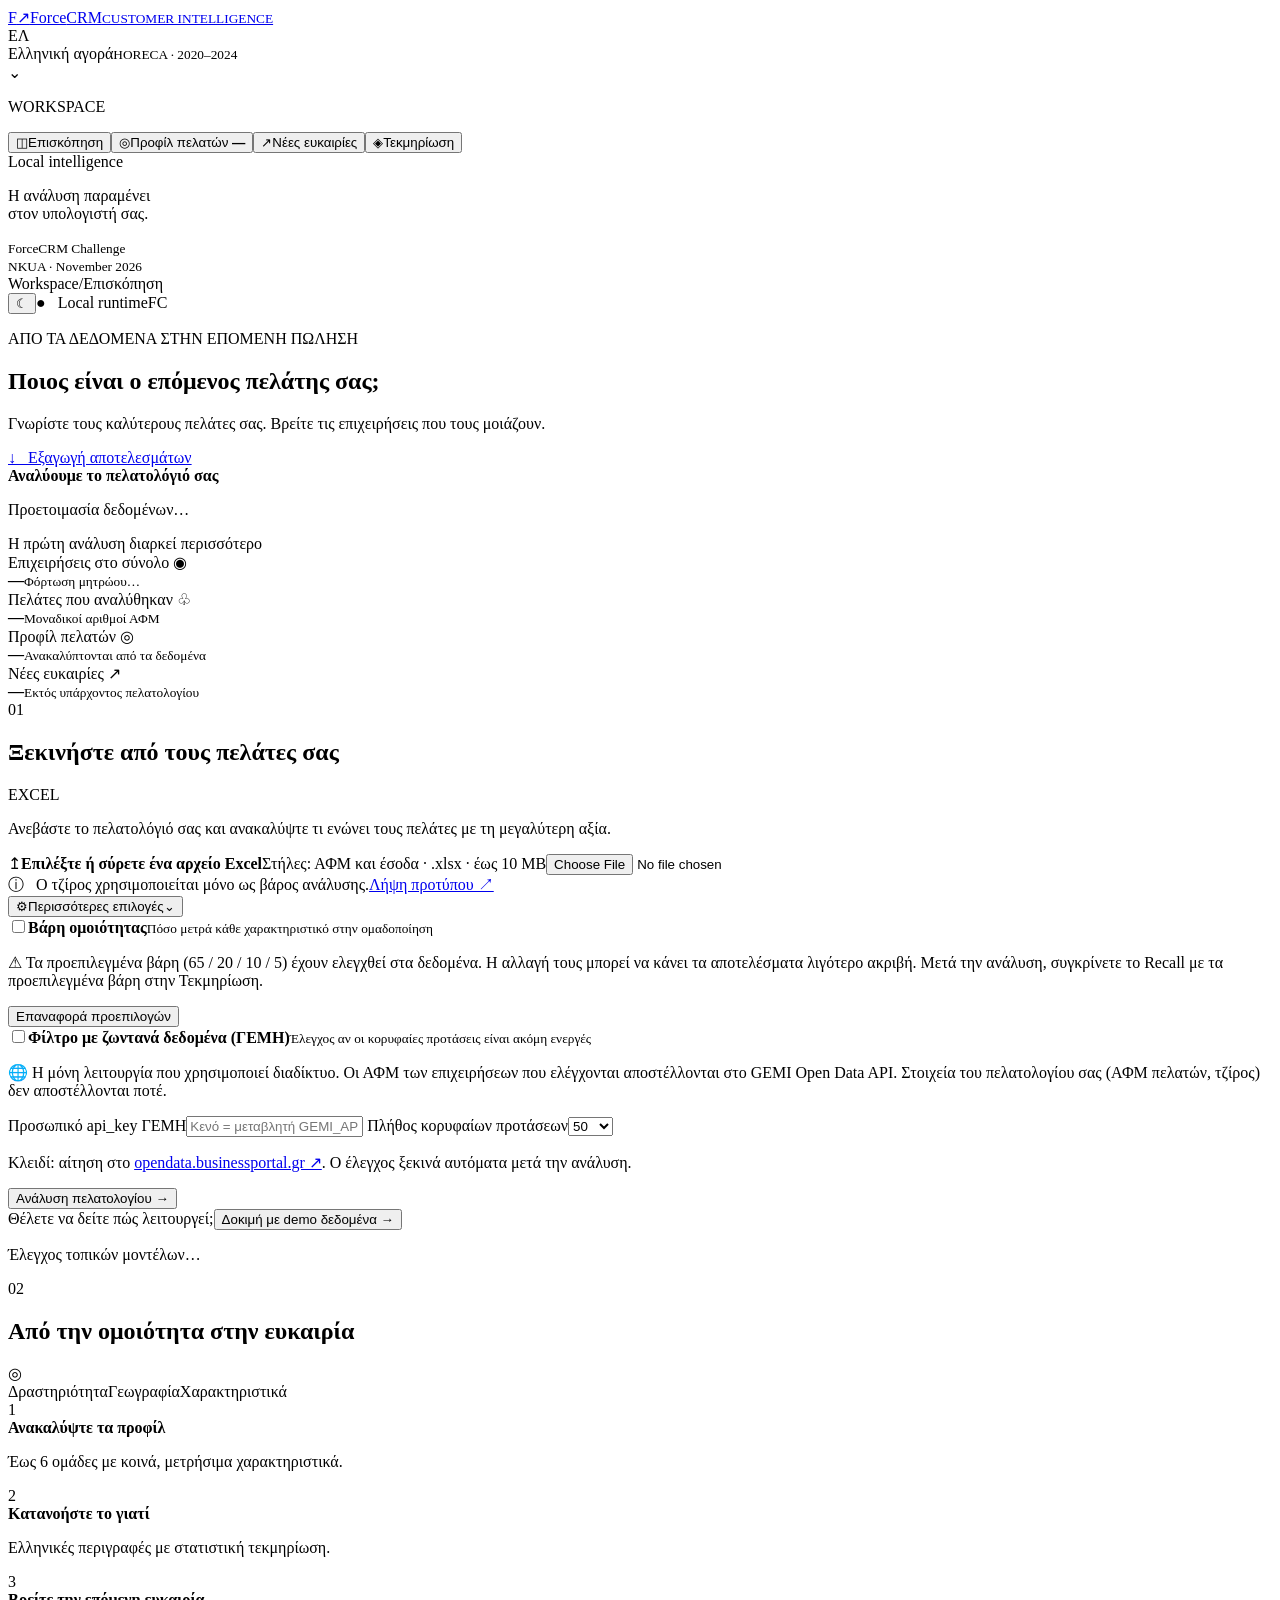
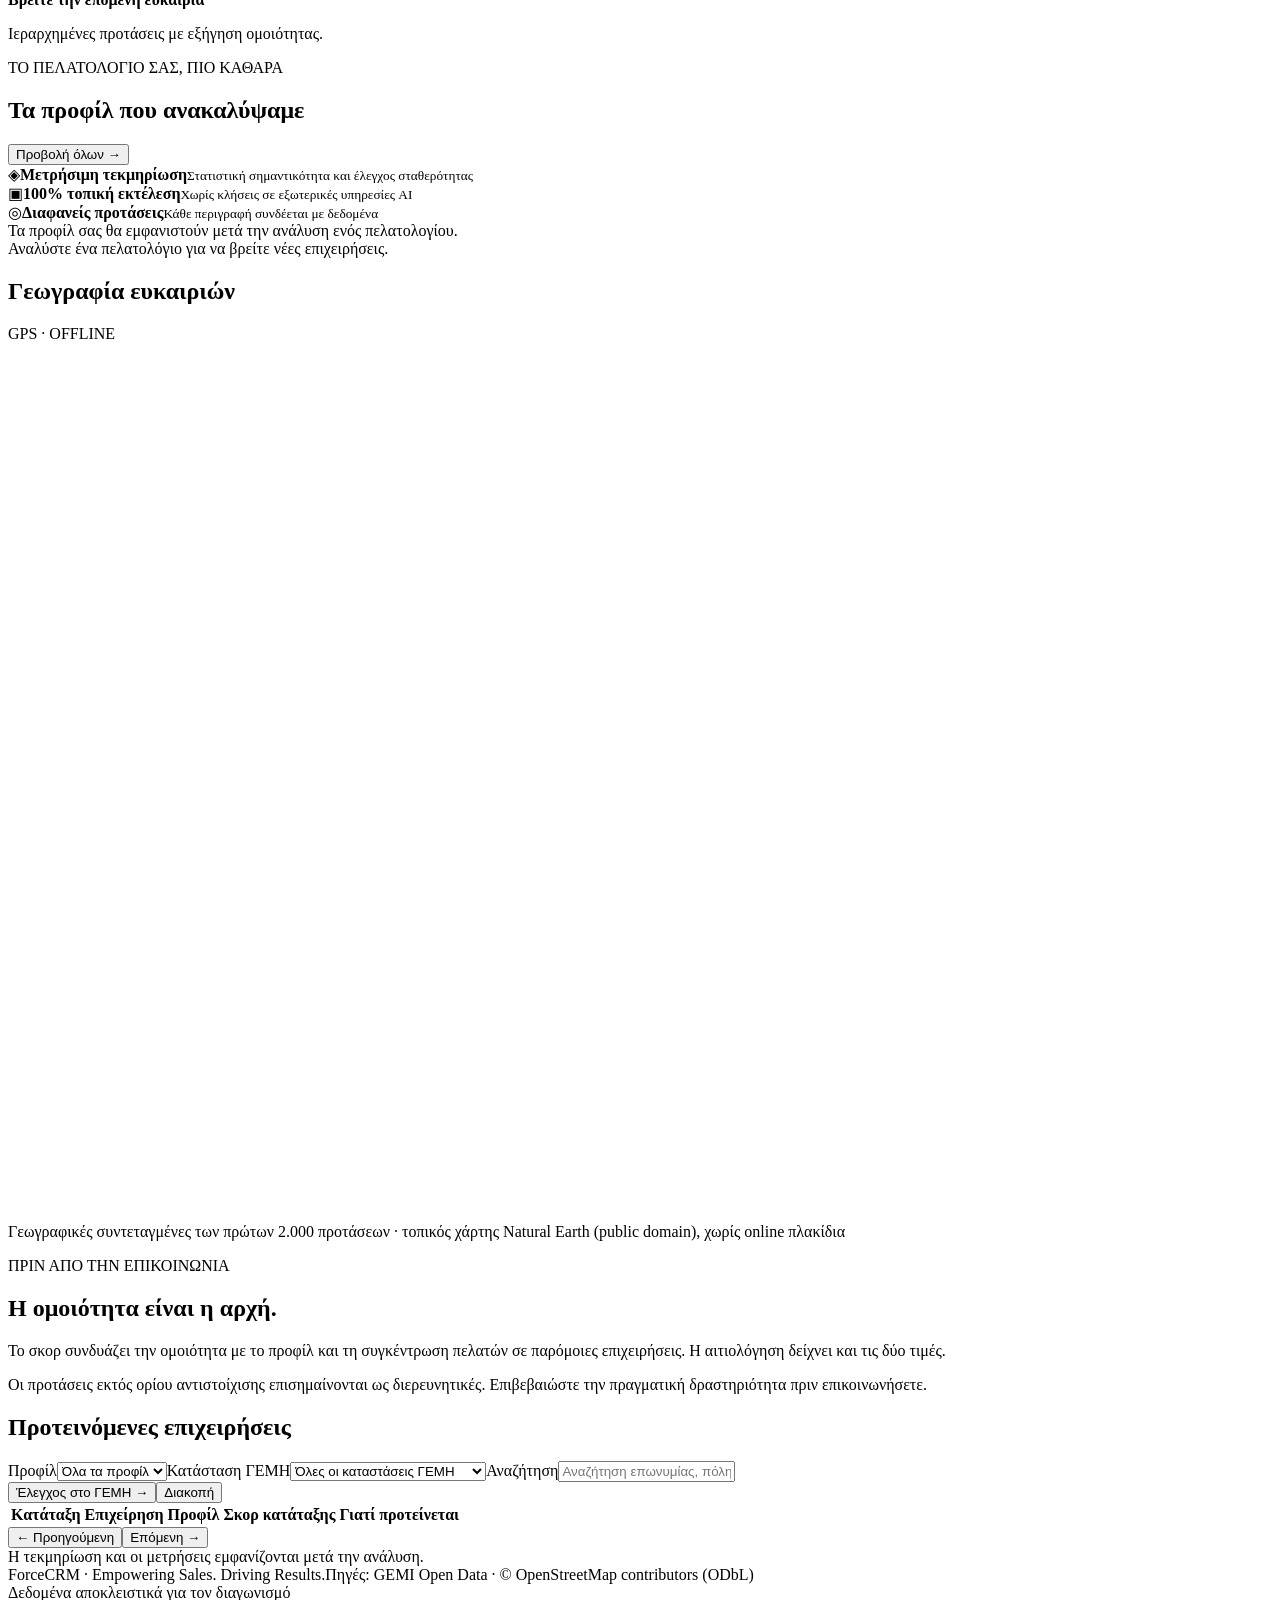
==== web/index.html @ 495acc2f "Add dark mode, AI profile titles, adjustable weights, live GEMI check and Greek map - run.py: instal" ====
<!doctype html>
<html lang="el">
  <head>
    <meta charset="utf-8" />
    <meta name="viewport" content="width=device-width,initial-scale=1" />
    <title>ForceCRM · Customer Intelligence</title>
    <link
      rel="icon"
      href="data:image/svg+xml,%3Csvg xmlns='http://www.w3.org/2000/svg' viewBox='0 0 40 40'%3E%3Crect width='40' height='40' rx='10' fill='%2315584a'/%3E%3Cpath d='M12 10h18v5H18v5h10v5H18v8h-6z' fill='white'/%3E%3C/svg%3E"
    />
    <link rel="stylesheet" href="/style.css" />
    <script src="/theme.js"></script>
    <script defer src="/app.js"></script>
  </head>
  <body>
    <aside class="sidebar">
      <a class="brand" href="/" aria-label="ForceCRM home"
        ><span class="brandmark">F<span>↗</span></span
        ><span
          >Force<span class="light">CRM</span
          ><small>CUSTOMER INTELLIGENCE</small></span
        ></a
      >
      <div class="workspace">
        <span class="workspace-icon">ΕΛ</span>
        <div>Ελληνική αγορά<small>HORECA · 2020–2024</small></div>
        <span class="muted">⌄</span>
      </div>
      <p class="nav-label">WORKSPACE</p>
      <nav aria-label="Workspace">
        <button class="nav active" data-view="overview">
          <span>◫</span>Επισκόπηση</button
        ><button class="nav" data-view="profiles">
          <span>◎</span>Προφίλ πελατών <b id="nav-count">—</b></button
        ><button class="nav" data-view="prospects">
          <span>↗</span>Νέες ευκαιρίες</button
        ><button class="nav" data-view="validation">
          <span>◈</span>Τεκμηρίωση
        </button>
      </nav>
      <div class="side-bottom">
        <div class="local-indicator"><i></i> Local intelligence</div>
        <p>Η ανάλυση παραμένει<br />στον υπολογιστή σας.</p>
        <div class="side-divider"></div>
        <small>ForceCRM Challenge<br />NKUA · November 2026</small>
      </div>
    </aside>
    <div class="shell">
      <header class="topbar">
        <div>
          <span class="muted">Workspace</span><span class="slash">/</span
          ><span id="breadcrumb">Επισκόπηση</span>
        </div>
        <div class="top-right">
          <button id="theme-toggle" class="theme-toggle" type="button" aria-label="Σκοτεινό θέμα">☾</button
          ><span class="pill">● &nbsp; Local runtime</span
          ><span class="avatar">FC</span>
        </div>
      </header>
      <main>
        <section class="page-title">
          <div>
            <p class="eyebrow">ΑΠΟ ΤΑ ΔΕΔΟΜΕΝΑ ΣΤΗΝ ΕΠΟΜΕΝΗ ΠΩΛΗΣΗ</p>
            <h1 id="page-heading">Ποιος είναι ο επόμενος πελάτης σας;</h1>
            <p id="page-subtitle">
              Γνωρίστε τους καλύτερους πελάτες σας. Βρείτε τις επιχειρήσεις που
              τους μοιάζουν.
            </p>
          </div>
          <a id="download-all" class="button outline hidden" href="#"
            >↓ &nbsp; Εξαγωγή αποτελεσμάτων</a
          >
        </section>
        <div id="error" class="alert error hidden" role="alert"></div>
        <div id="notice" class="alert hidden" role="status"></div>
        <section id="progress" class="progress-panel hidden" aria-live="polite">
          <span class="spinner"></span>
          <div>
            <strong>Αναλύουμε το πελατολόγιό σας</strong>
            <p id="progress-message">Προετοιμασία δεδομένων…</p>
          </div>
          <span class="progress-hint">Η πρώτη ανάλυση διαρκεί περισσότερο</span>
        </section>
        <div id="view-overview" class="view">
          <section class="stats">
            <article>
              <div class="stat-label">
                Επιχειρήσεις στο σύνολο <span>◉</span>
              </div>
              <strong id="stat-universe">—</strong
              ><small id="stat-venues">Φόρτωση μητρώου…</small>
            </article>
            <article>
              <div class="stat-label">
                Πελάτες που αναλύθηκαν <span>♧</span>
              </div>
              <strong id="stat-customers">—</strong
              ><small>Μοναδικοί αριθμοί ΑΦΜ</small>
            </article>
            <article>
              <div class="stat-label">Προφίλ πελατών <span>◎</span></div>
              <strong id="stat-profiles">—</strong
              ><small>Ανακαλύπτονται από τα δεδομένα</small>
            </article>
            <article>
              <div class="stat-label">Νέες ευκαιρίες <span>↗</span></div>
              <strong id="stat-opportunities">—</strong
              ><small>Εκτός υπάρχοντος πελατολογίου</small>
            </article>
          </section>
          <div class="overview-grid">
            <section class="card upload-card">
              <div class="section-header">
                <div>
                  <span class="step">01</span>
                  <h2>Ξεκινήστε από τους πελάτες σας</h2>
                </div>
                <span class="tag">EXCEL</span>
              </div>
              <p class="section-copy">
                Ανεβάστε το πελατολόγιό σας και ανακαλύψτε τι ενώνει τους
                πελάτες με τη μεγαλύτερη αξία.
              </p>
              <form id="upload-form">
                <label class="dropzone" id="dropzone" for="portfolio"
                  ><span class="upload-icon">↥</span
                  ><strong id="file-label"
                    >Επιλέξτε ή σύρετε ένα αρχείο Excel</strong
                  ><span>Στήλες: ΑΦΜ και έσοδα · .xlsx · έως 10 MB</span
                  ><input type="file" id="portfolio" name="file" accept=".xlsx"
                /></label>
                <div class="upload-meta">
                  <span
                    >ⓘ &nbsp; Ο τζίρος χρησιμοποιείται μόνο ως βάρος
                    ανάλυσης.</span
                  ><a href="/api/template">Λήψη προτύπου ↗</a>
                </div>
                <div class="more-options">
                  <button
                    type="button"
                    id="options-toggle"
                    class="options-toggle"
                    aria-expanded="false"
                    aria-controls="options-panel"
                  >
                    <span class="options-icon" aria-hidden="true">⚙</span
                    >Περισσότερες επιλογές<span
                      class="options-badge hidden"
                      id="options-badge"
                    ></span
                    ><span class="chevron" aria-hidden="true">⌄</span>
                  </button>
                  <div id="options-panel" class="options-panel hidden">
                    <section class="option-section">
                      <label class="switch"
                        ><input type="checkbox" id="weights-toggle" /><span
                          class="switch-track"
                          aria-hidden="true"
                        ></span
                        ><span
                          ><strong>Βάρη ομοιότητας</strong
                          ><small
                            >Πόσο μετρά κάθε χαρακτηριστικό στην ομαδοποίηση</small
                          ></span
                        ></label
                      >
                      <div id="weights-panel" class="option-body hidden">
                        <p class="weights-warning" role="note">
                          ⚠ Τα προεπιλεγμένα βάρη (65 / 20 / 10 / 5) έχουν
                          ελεγχθεί στα δεδομένα. Η αλλαγή τους μπορεί να κάνει
                          τα αποτελέσματα λιγότερο ακριβή. Μετά την ανάλυση,
                          συγκρίνετε το Recall με τα προεπιλεγμένα βάρη στην
                          Τεκμηρίωση.
                        </p>
                        <div id="weights-sliders"></div>
                        <div class="weights-footer">
                          <span id="weights-total"></span
                          ><button
                            type="button"
                            id="weights-reset"
                            class="text-button"
                          >
                            Επαναφορά προεπιλογών
                          </button>
                        </div>
                      </div>
                    </section>
                    <section class="option-section">
                      <label class="switch"
                        ><input type="checkbox" id="live-toggle" /><span
                          class="switch-track"
                          aria-hidden="true"
                        ></span
                        ><span
                          ><strong>Φίλτρο με ζωντανά δεδομένα (ΓΕΜΗ)</strong
                          ><small
                            >Έλεγχος αν οι κορυφαίες προτάσεις είναι ακόμη ενεργές</small
                          ></span
                        ></label
                      >
                      <div id="live-panel" class="option-body hidden">
                        <p class="weights-warning" role="note">
                          🌐 Η μόνη λειτουργία που χρησιμοποιεί διαδίκτυο. Οι ΑΦΜ
                          των επιχειρήσεων που ελέγχονται αποστέλλονται στο
                          GEMI Open Data API. Στοιχεία του πελατολογίου σας
                          (ΑΦΜ πελατών, τζίρος) δεν αποστέλλονται ποτέ.
                        </p>
                        <label class="field"
                          ><span>Προσωπικό api_key ΓΕΜΗ</span
                          ><input
                            type="password"
                            id="live-key"
                            autocomplete="off"
                            placeholder="Κενό = μεταβλητή GEMI_API_KEY"
                        /></label>
                        <label class="field"
                          ><span>Πλήθος κορυφαίων προτάσεων</span
                          ><select id="live-limit">
                            <option value="25">25</option>
                            <option value="50" selected>50</option>
                            <option value="100">100</option>
                            <option value="200">200</option>
                          </select></label
                        >
                        <p class="option-note" id="live-estimate"></p>
                        <p class="option-note">
                          Κλειδί: αίτηση στο
                          <a
                            href="https://opendata.businessportal.gr/register/"
                            target="_blank"
                            rel="noopener noreferrer"
                            >opendata.businessportal.gr ↗</a
                          >. Ο έλεγχος ξεκινά αυτόματα μετά την ανάλυση.
                        </p>
                      </div>
                    </section>
                  </div>
                </div>
                <button
                  class="button primary"
                  id="analyze-button"
                  type="submit"
                >
                  Ανάλυση πελατολογίου <span>→</span>
                </button>
              </form>
              <div class="demo-line">
                <span>Θέλετε να δείτε πώς λειτουργεί;</span
                ><button id="demo-button" class="text-button">
                  Δοκιμή με demo δεδομένα →
                </button>
              </div>
              <p id="model-status" class="model-status">
                Έλεγχος τοπικών μοντέλων…
              </p>
            </section>
            <section class="card insight-card">
              <div class="section-header">
                <div>
                  <span class="step">02</span>
                  <h2>Από την ομοιότητα στην ευκαιρία</h2>
                </div>
              </div>
              <div class="orbit" aria-hidden="true">
                <div class="orbit-ring ring-one"></div>
                <div class="orbit-ring ring-two"></div>
                <span class="orbit-point p1"></span
                ><span class="orbit-point p2"></span
                ><span class="orbit-point p3"></span
                ><span class="orbit-point p4"></span
                ><span class="orbit-point p5"></span>
                <div class="orbit-center">◎</div>
                <span class="orbit-label label-one">Δραστηριότητα</span
                ><span class="orbit-label label-two">Γεωγραφία</span
                ><span class="orbit-label label-three">Χαρακτηριστικά</span>
              </div>
              <div class="process-row">
                <span>1</span>
                <div>
                  <strong>Ανακαλύψτε τα προφίλ</strong>
                  <p>Έως 6 ομάδες με κοινά, μετρήσιμα χαρακτηριστικά.</p>
                </div>
              </div>
              <div class="process-row">
                <span>2</span>
                <div>
                  <strong>Κατανοήστε το γιατί</strong>
                  <p>Ελληνικές περιγραφές με στατιστική τεκμηρίωση.</p>
                </div>
              </div>
              <div class="process-row">
                <span>3</span>
                <div>
                  <strong>Βρείτε την επόμενη ευκαιρία</strong>
                  <p>Ιεραρχημένες προτάσεις με εξήγηση ομοιότητας.</p>
                </div>
              </div>
            </section>
          </div>
          <section id="overview-results" class="hidden">
            <div class="section-heading">
              <div>
                <p class="eyebrow">ΤΟ ΠΕΛΑΤΟΛΟΓΙΟ ΣΑΣ, ΠΙΟ ΚΑΘΑΡΑ</p>
                <h2>Τα προφίλ που ανακαλύψαμε</h2>
              </div>
              <button class="text-button" data-view="profiles">
                Προβολή όλων →
              </button>
            </div>
            <div id="profile-summary" class="profile-grid"></div>
          </section>
          <section class="trust-strip">
            <div>
              <span>◈</span><strong>Μετρήσιμη τεκμηρίωση</strong
              ><small>Στατιστική σημαντικότητα και έλεγχος σταθερότητας</small>
            </div>
            <div>
              <span>▣</span><strong>100% τοπική εκτέλεση</strong
              ><small>Χωρίς κλήσεις σε εξωτερικές υπηρεσίες AI</small>
            </div>
            <div>
              <span>◎</span><strong>Διαφανείς προτάσεις</strong
              ><small>Κάθε περιγραφή συνδέεται με δεδομένα</small>
            </div>
          </section>
        </div>
        <div id="view-profiles" class="view hidden">
          <div class="empty-state">
            Τα προφίλ σας θα εμφανιστούν μετά την ανάλυση ενός πελατολογίου.
          </div>
          <div id="profiles-list"></div>
        </div>
        <div id="view-prospects" class="view hidden">
          <div class="empty-state">
            Αναλύστε ένα πελατολόγιο για να βρείτε νέες επιχειρήσεις.
          </div>
          <div id="prospects-content" class="hidden">
            <div class="prospect-top">
              <section class="card geography">
                <div class="section-header">
                  <h2>Γεωγραφία ευκαιριών</h2>
                  <span class="tag">GPS · OFFLINE</span>
                </div>
                <canvas
                  id="map"
                  width="1000"
                  height="860"
                  aria-label="Διάγραμμα γεωγραφικών συντεταγμένων προτεινόμενων επιχειρήσεων"
                ></canvas>
                <p class="caption">
                  Γεωγραφικές συντεταγμένες των πρώτων 2.000 προτάσεων · τοπικός
                  χάρτης Natural Earth (public domain), χωρίς online πλακίδια
                </p>
              </section>
              <div class="card candidate-note">
                <span class="eyebrow">ΠΡΙΝ ΑΠΟ ΤΗΝ ΕΠΙΚΟΙΝΩΝΙΑ</span>
                <h2>Η ομοιότητα είναι η αρχή.</h2>
                <p>
                  Το σκορ συνδυάζει την ομοιότητα με το προφίλ και τη συγκέντρωση
                  πελατών σε παρόμοιες επιχειρήσεις. Η αιτιολόγηση δείχνει και τις δύο τιμές.
                </p>
                <p>
                  Οι προτάσεις εκτός ορίου αντιστοίχισης επισημαίνονται ως
                  διερευνητικές. Επιβεβαιώστε την πραγματική δραστηριότητα πριν
                  επικοινωνήσετε.
                </p>
              </div>
            </div>
            <section class="card table-card">
              <div class="table-controls">
                <h2>
                  Προτεινόμενες επιχειρήσεις
                  <span id="filtered-count" class="tag"></span>
                </h2>
                <div>
                  <label class="sr-only" for="profile-filter">Προφίλ</label
                  ><select id="profile-filter">
                    <option value="">Όλα τα προφίλ</option></select
                  ><label class="sr-only" for="live-filter">Κατάσταση ΓΕΜΗ</label
                  ><select id="live-filter" class="hidden">
                    <option value="">Όλες οι καταστάσεις ΓΕΜΗ</option>
                    <option value="hide-inactive">Απόκρυψη ανενεργών</option>
                    <option value="active">Μόνο επιβεβαιωμένα ενεργές</option>
                  </select
                  ><label class="sr-only" for="search">Αναζήτηση</label
                  ><input
                    id="search"
                    placeholder="Αναζήτηση επωνυμίας, πόλης ή ΑΦΜ"
                  />
                </div>
              </div>
              <div id="live-bar" class="live-bar hidden" role="status">
                <span id="live-message"></span
                ><span class="live-actions"
                  ><button type="button" id="live-start" class="text-button">
                    Έλεγχος στο ΓΕΜΗ →</button
                  ><button type="button" id="live-stop" class="text-button hidden">
                    Διακοπή
                  </button></span
                >
              </div>
              <div class="table-scroll">
                <table>
                  <thead>
                    <tr>
                      <th>Κατάταξη</th>
                      <th>Επιχείρηση</th>
                      <th>Προφίλ</th>
                      <th>Σκορ κατάταξης</th>
                      <th>Γιατί προτείνεται</th>
                    </tr>
                  </thead>
                  <tbody id="candidates-body"></tbody>
                </table>
              </div>
              <div class="pagination">
                <span id="page-info"></span>
                <div>
                  <button id="prev-page" class="button outline">
                    ← Προηγούμενη</button
                  ><button id="next-page" class="button outline">
                    Επόμενη →
                  </button>
                </div>
              </div>
            </section>
          </div>
        </div>
        <div id="view-validation" class="view hidden">
          <div class="empty-state">
            Η τεκμηρίωση και οι μετρήσεις εμφανίζονται μετά την ανάλυση.
          </div>
          <div id="validation-content"></div>
        </div>
        <footer>
          <span
            >ForceCRM
            <span class="muted"
              >· Empowering Sales. Driving Results.</span
            ></span
          ><span
            >Πηγές: GEMI Open Data · © OpenStreetMap contributors (ODbL)<br /><span
              class="muted"
              >Δεδομένα αποκλειστικά για τον διαγωνισμό</span
            ></span
          >
        </footer>
      </main>
    </div>
  </body>
</html>
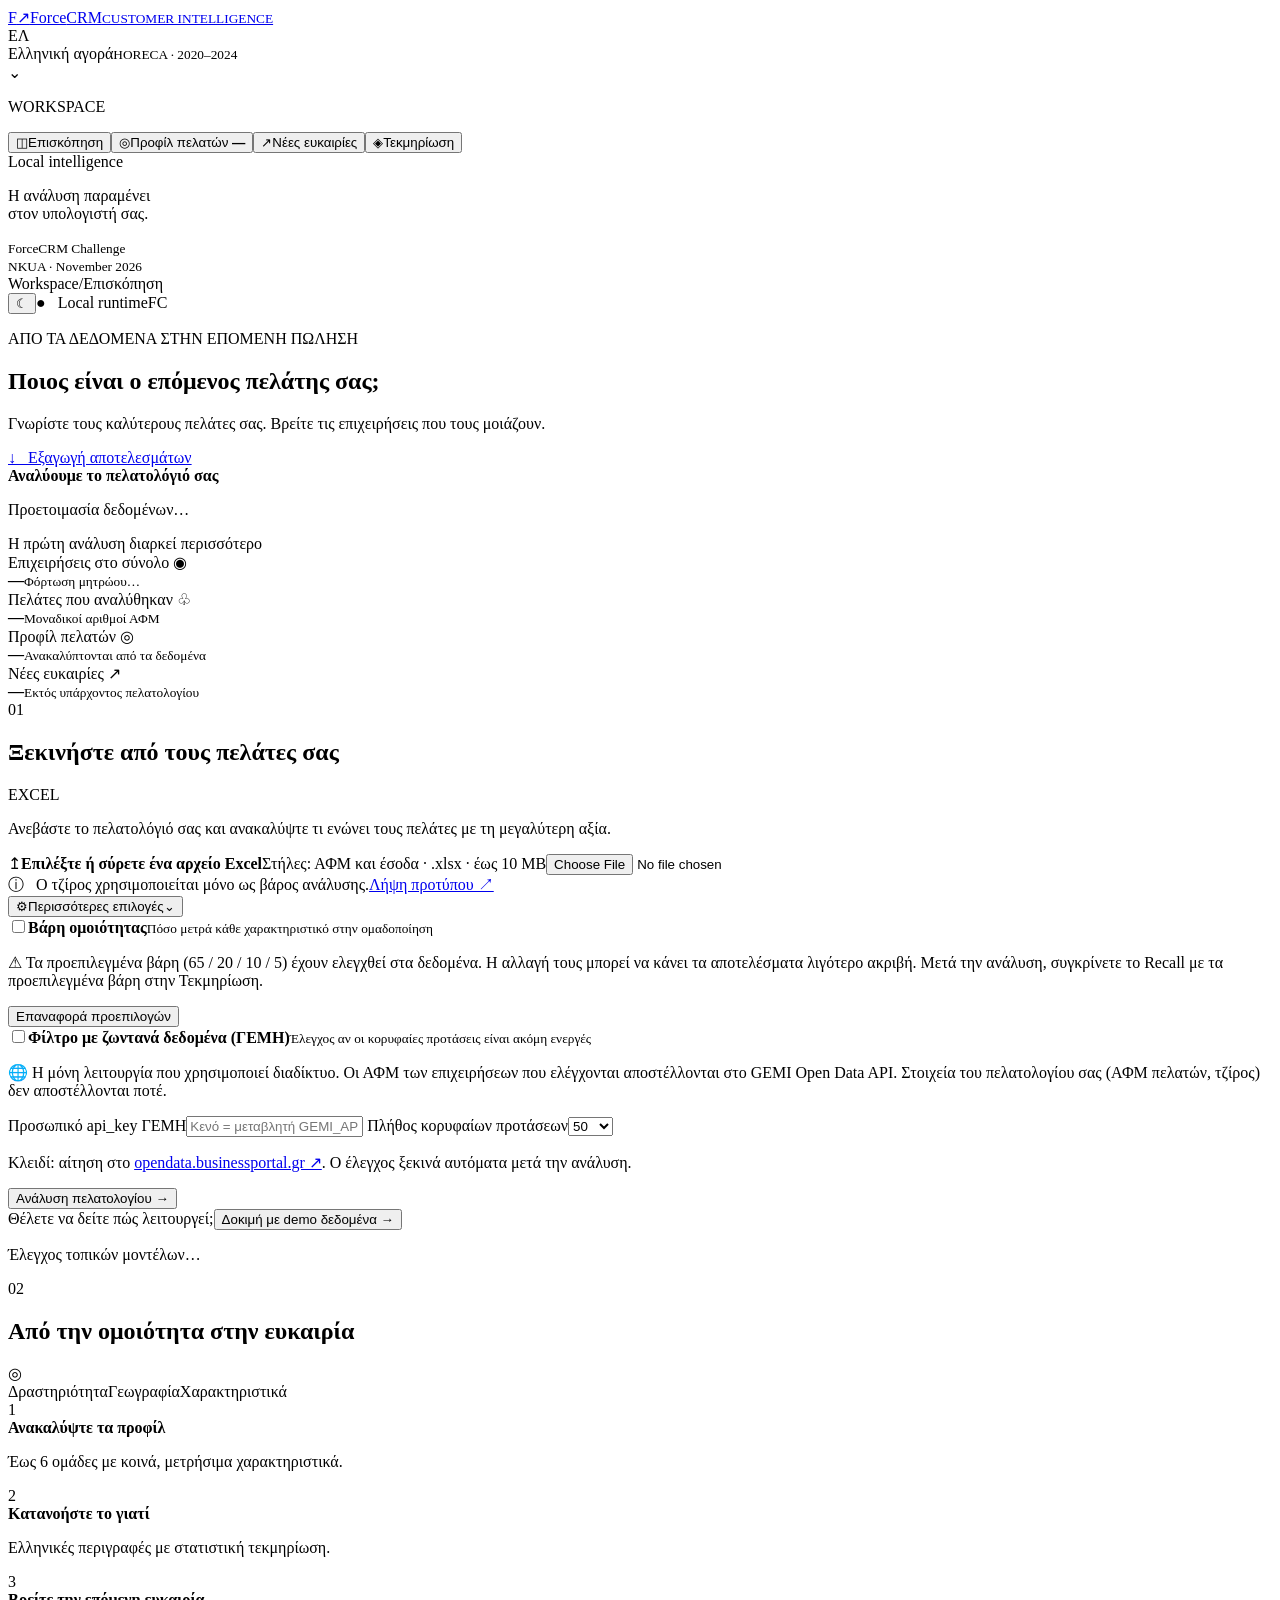
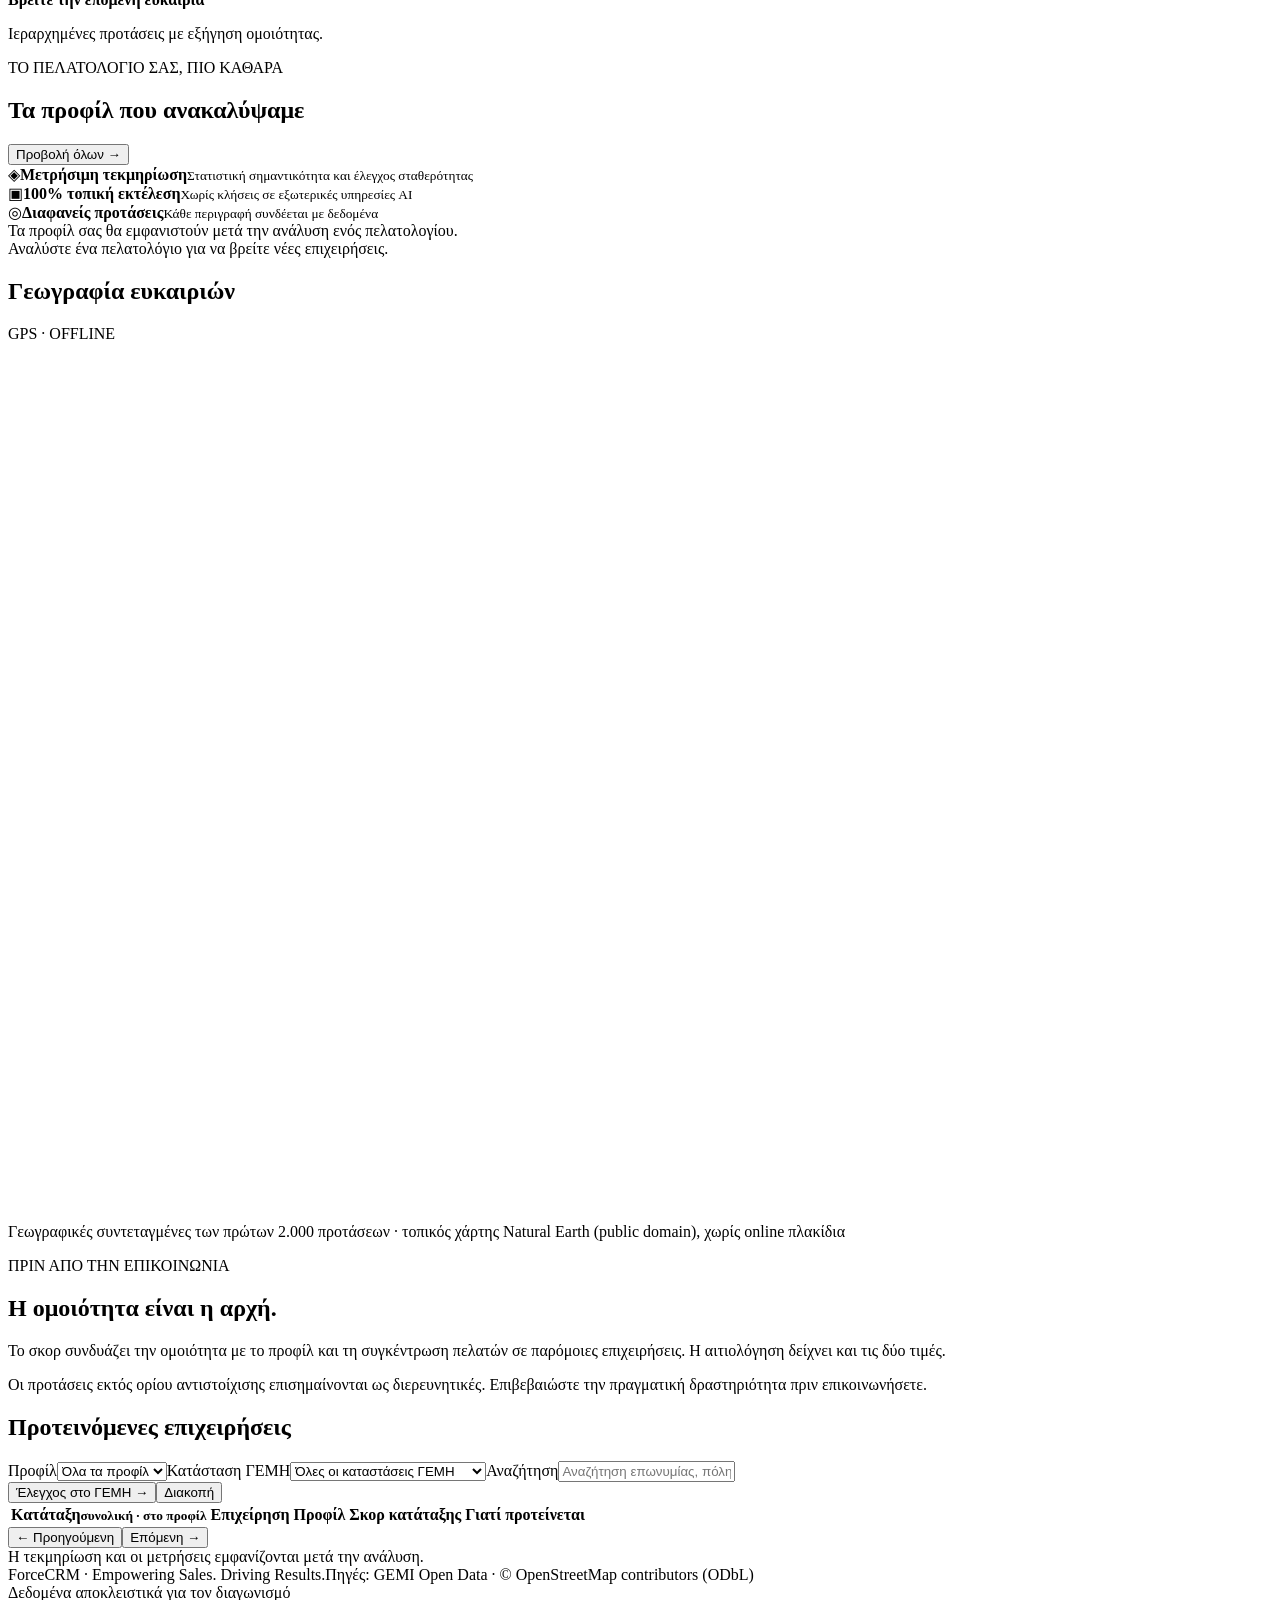
==== commit 3a5278ab: "Close brief compliance gaps: AI Act page, export aliases, Greek justifications, E2E test, embedding " ====
--- a/web/index.html
+++ b/web/index.html
@@ -403,7 +403,7 @@
                 <table>
                   <thead>
                     <tr>
-                      <th>Κατάταξη</th>
+                      <th>Κατάταξη<small>συνολική · στο προφίλ</small></th>
                       <th>Επιχείρηση</th>
                       <th>Προφίλ</th>
                       <th>Σκορ κατάταξης</th>
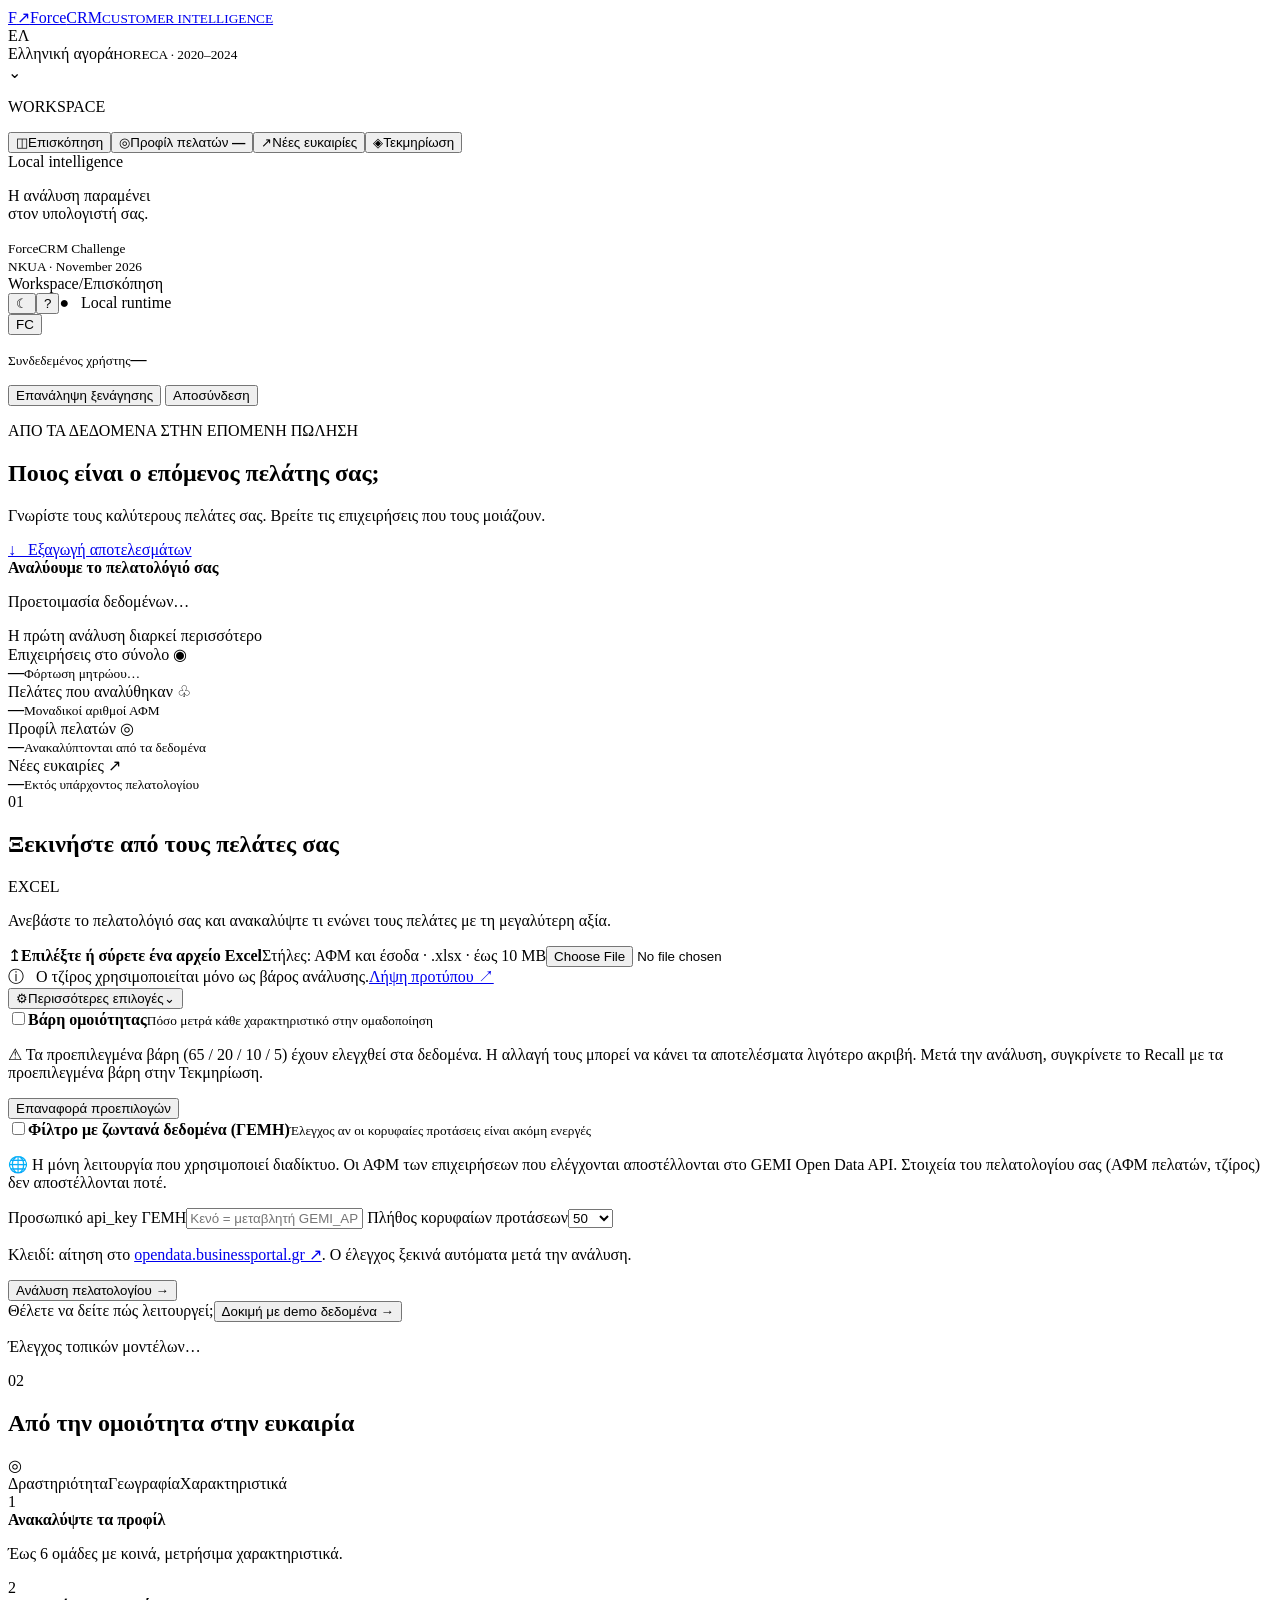
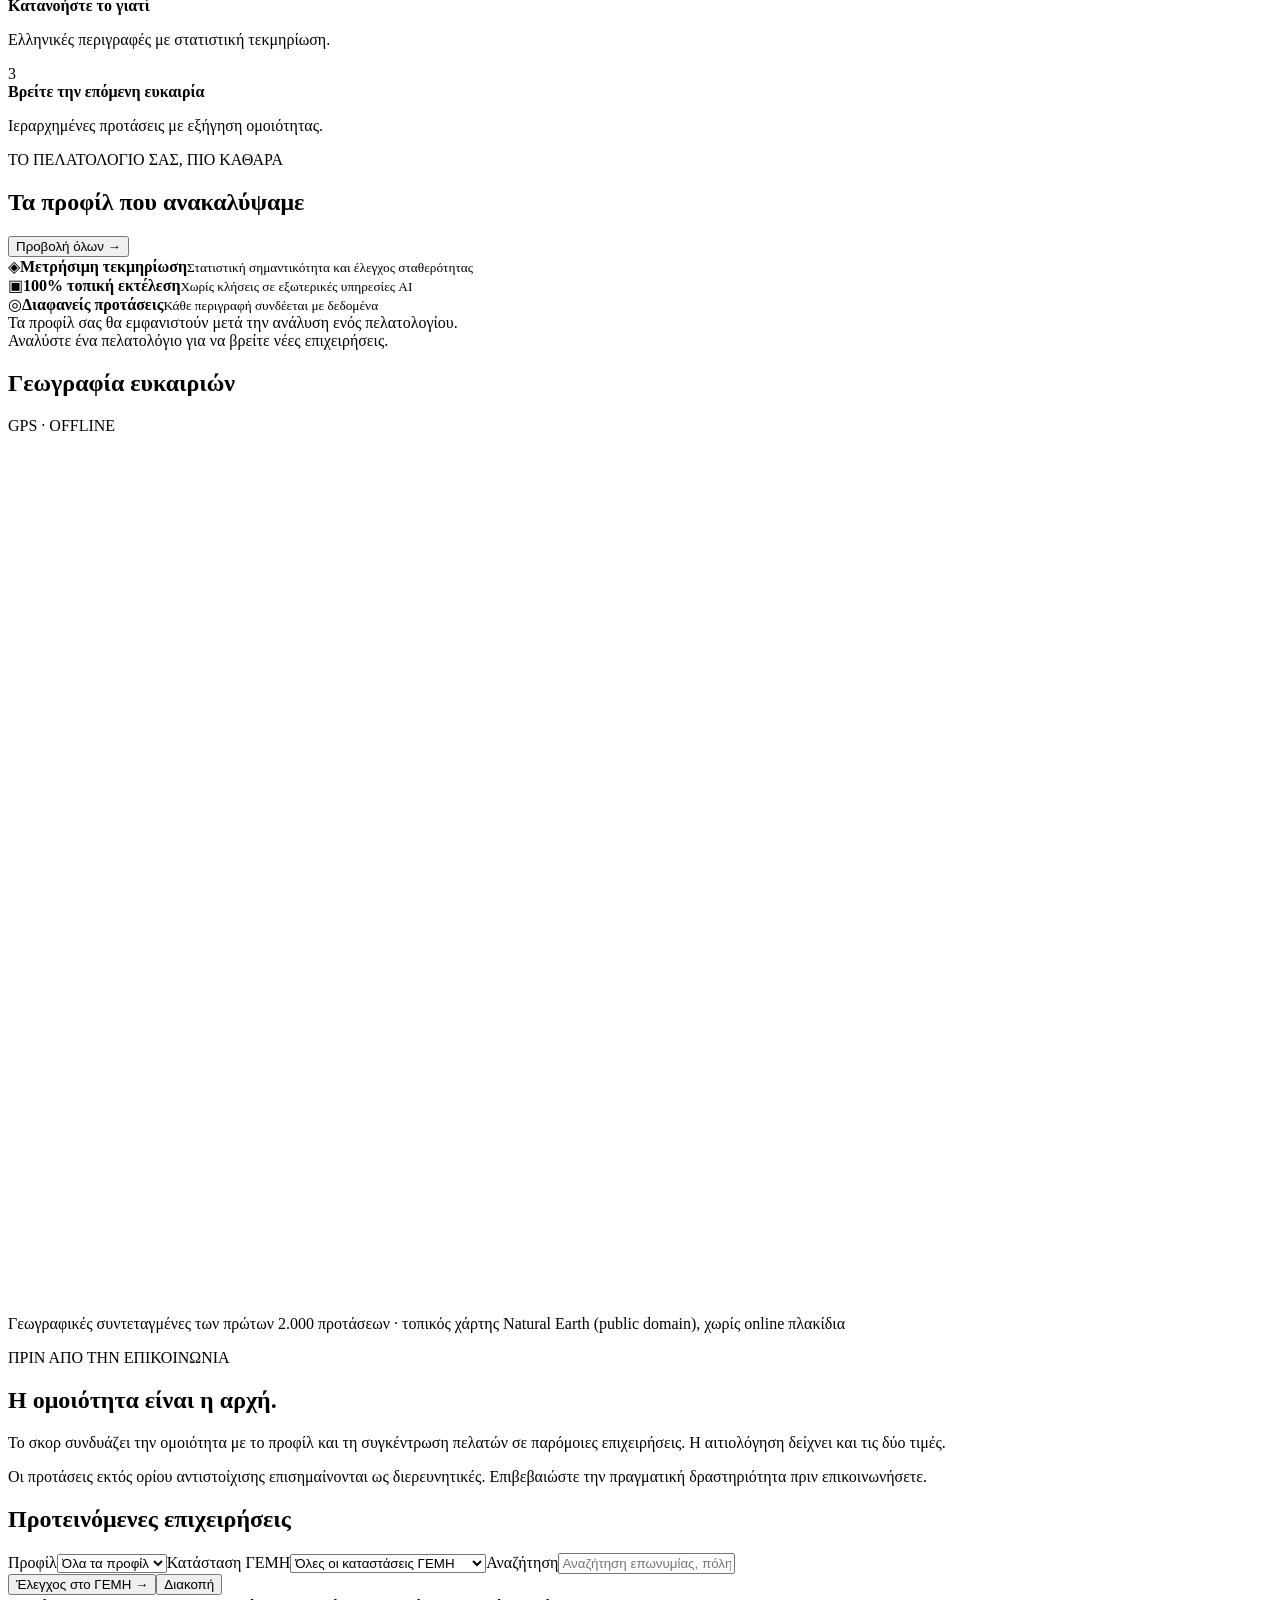
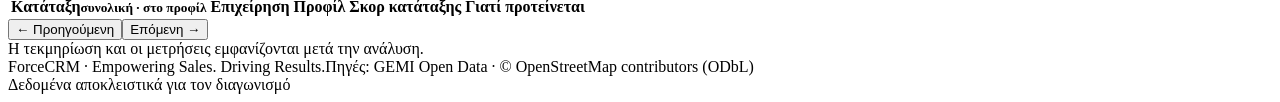
==== commit 33fdebd5: "Onboarding: demo login, first-login guided tour, local help assistant - Demo login: a new username c" ====
--- a/web/index.html
+++ b/web/index.html
@@ -11,6 +11,7 @@
     <link rel="stylesheet" href="/style.css" />
     <script src="/theme.js"></script>
     <script defer src="/app.js"></script>
+    <script defer src="/onboarding.js"></script>
   </head>
   <body>
     <aside class="sidebar">
@@ -53,8 +54,16 @@
         </div>
         <div class="top-right">
           <button id="theme-toggle" class="theme-toggle" type="button" aria-label="Σκοτεινό θέμα">☾</button
+          ><button id="tour-button" class="theme-toggle" type="button" aria-label="Ξενάγηση στην εφαρμογή" title="Ξενάγηση στην εφαρμογή">?</button
           ><span class="pill">● &nbsp; Local runtime</span
-          ><span class="avatar">FC</span>
+          ><div class="user-menu">
+            <button id="user-button" class="avatar" type="button" aria-haspopup="menu" aria-expanded="false" aria-controls="user-dropdown" aria-label="Λογαριασμός">FC</button>
+            <div id="user-dropdown" class="user-dropdown hidden" role="menu">
+              <p><small>Συνδεδεμένος χρήστης</small><strong id="user-name">—</strong></p>
+              <button type="button" role="menuitem" id="menu-tour">Επανάληψη ξενάγησης</button>
+              <button type="button" role="menuitem" id="logout-button">Αποσύνδεση</button>
+            </div>
+          </div>
         </div>
       </header>
       <main>
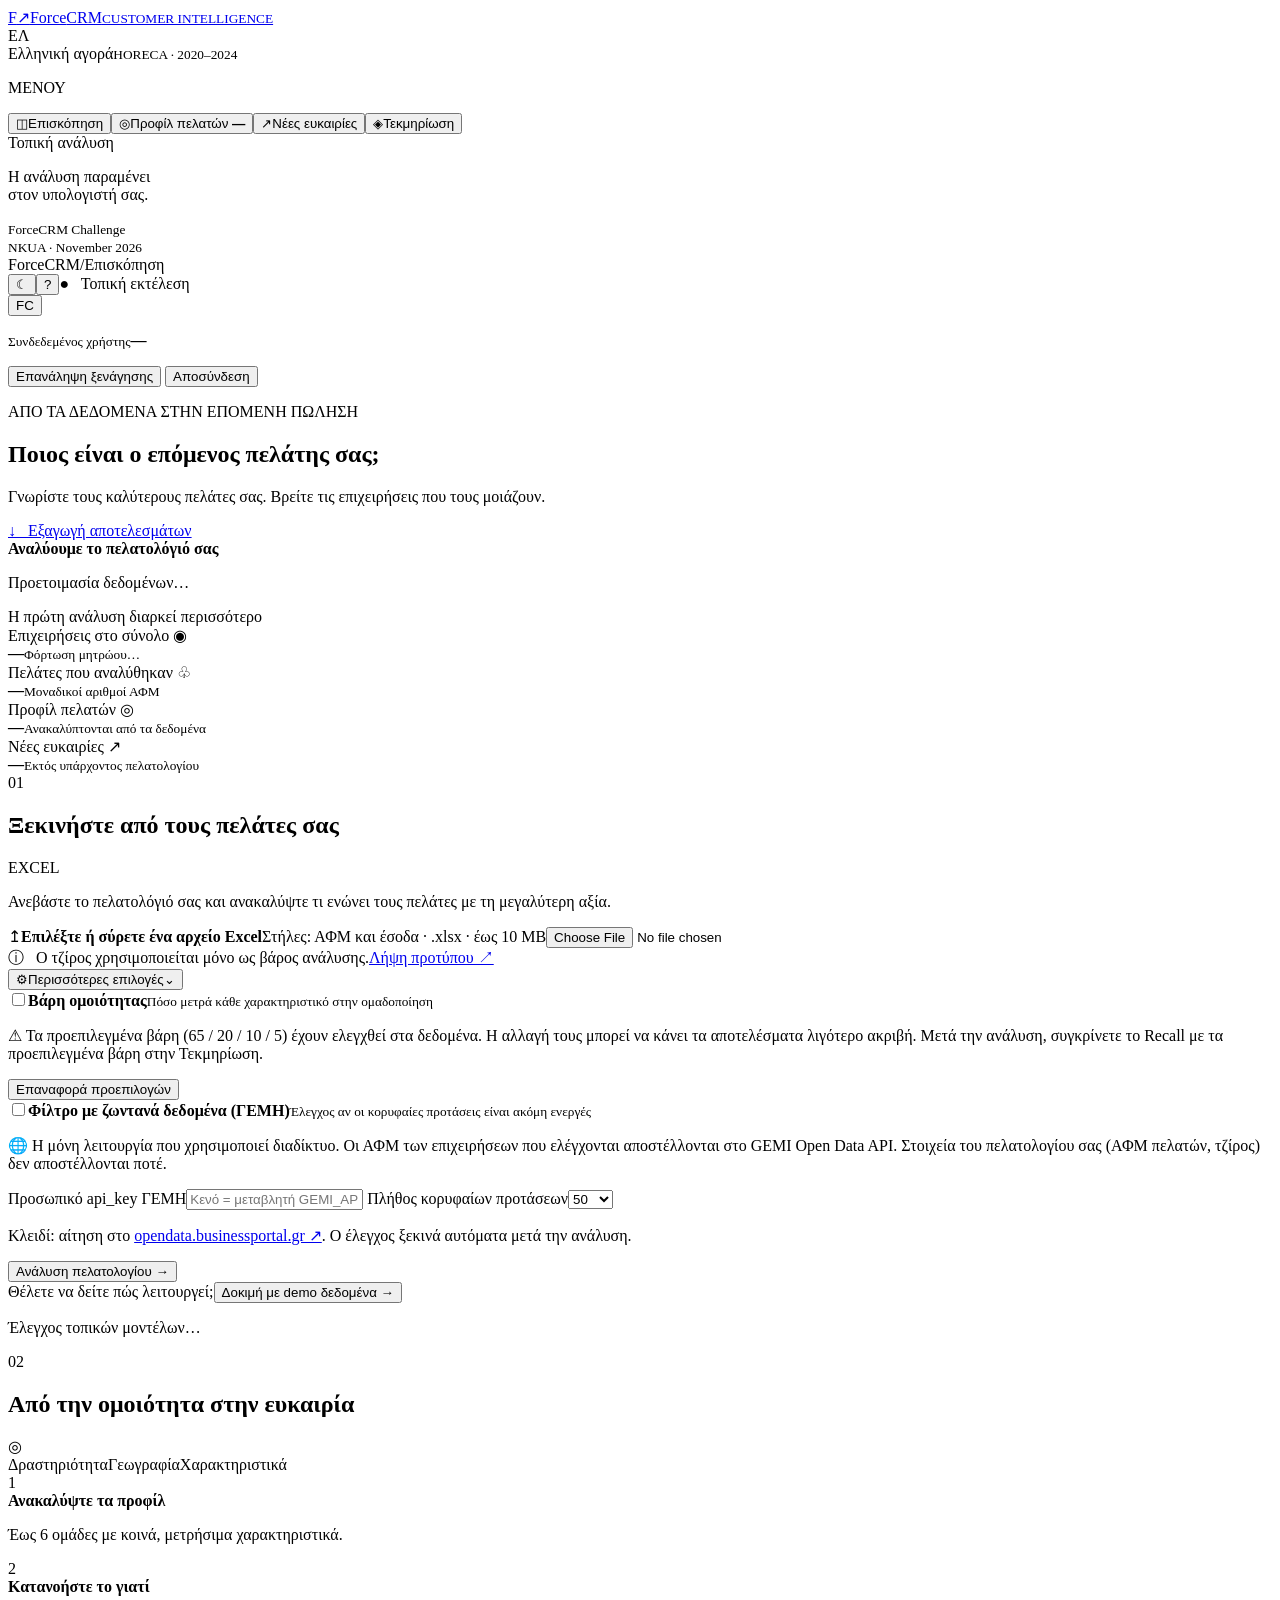
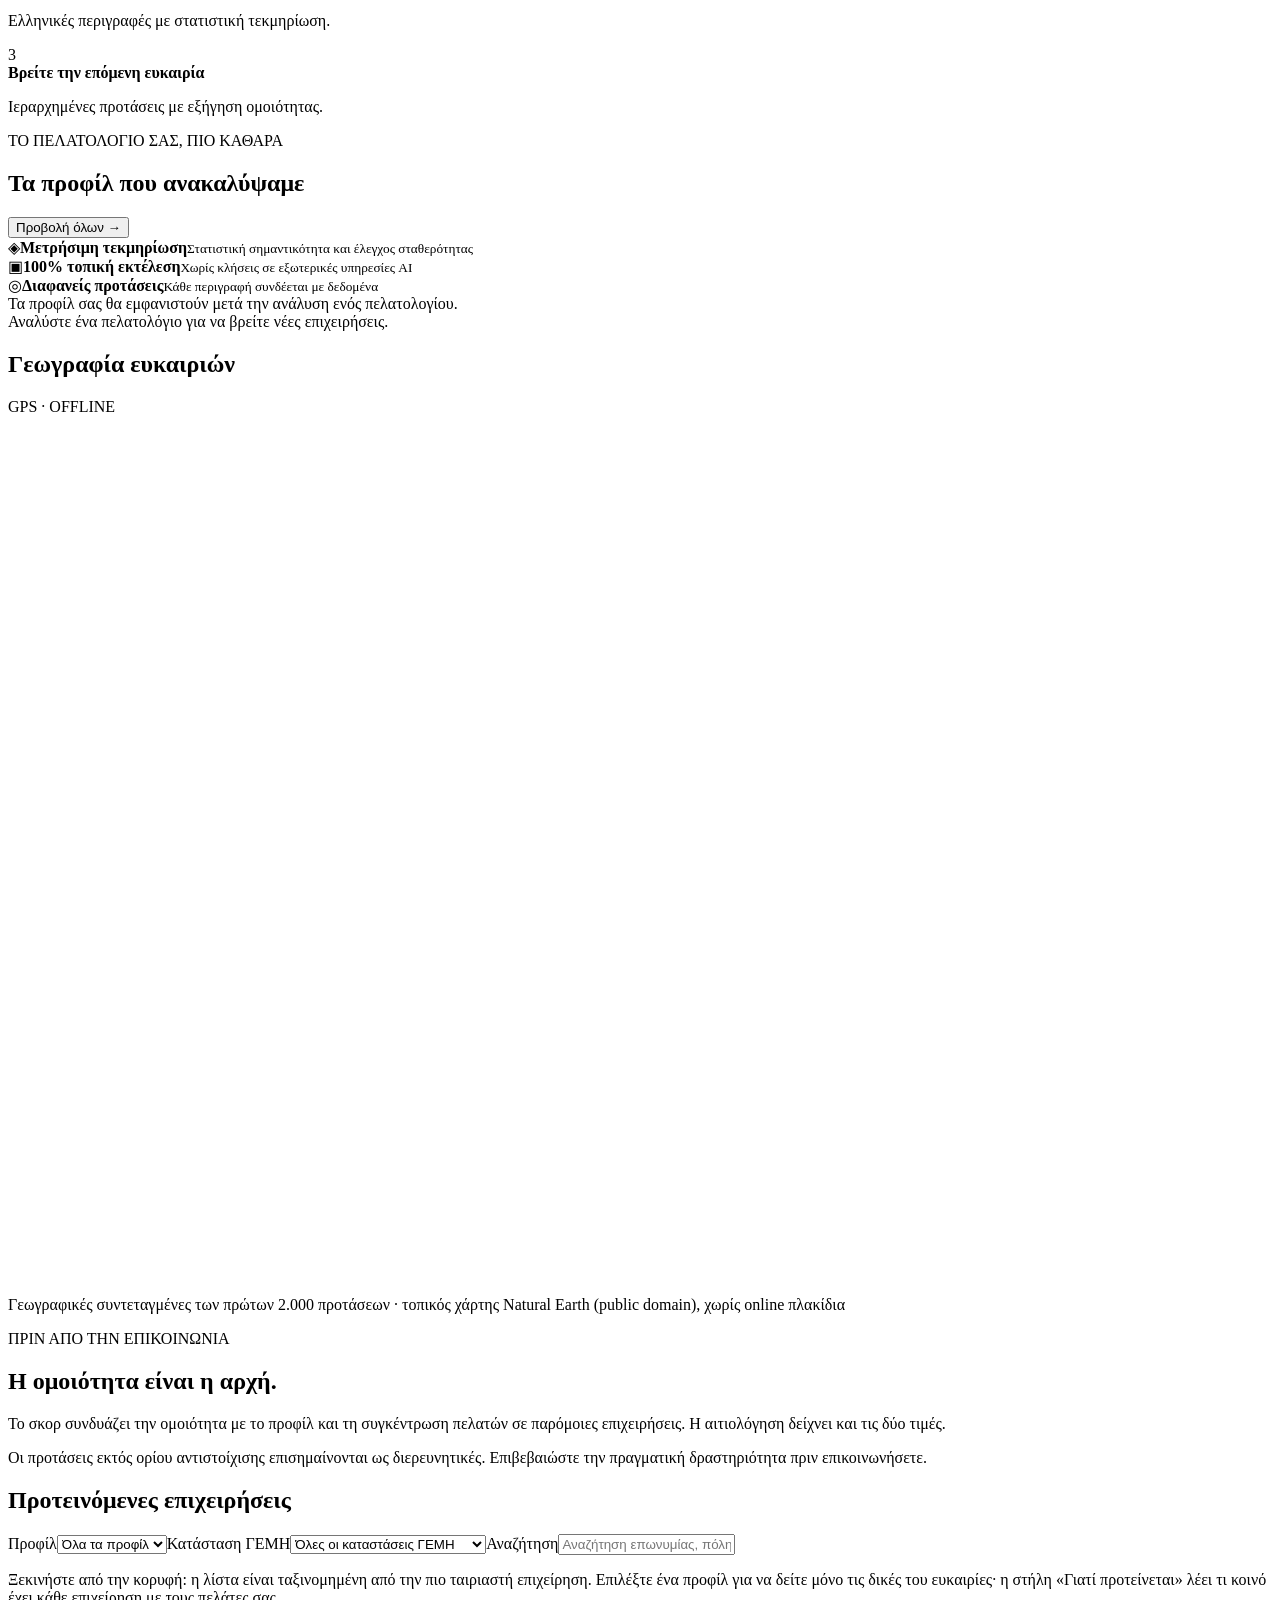
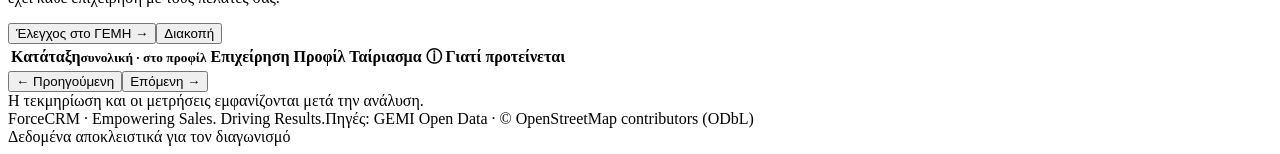
==== commit 41e7edd6: "Make the UI friendlier for salespeople (plain Greek, less jargon) - Profiles: certainty labels (Πολύ" ====
--- a/web/index.html
+++ b/web/index.html
@@ -25,10 +25,9 @@
       <div class="workspace">
         <span class="workspace-icon">ΕΛ</span>
         <div>Ελληνική αγορά<small>HORECA · 2020–2024</small></div>
-        <span class="muted">⌄</span>
       </div>
-      <p class="nav-label">WORKSPACE</p>
-      <nav aria-label="Workspace">
+      <p class="nav-label">ΜΕΝΟΥ</p>
+      <nav aria-label="Μενού">
         <button class="nav active" data-view="overview">
           <span>◫</span>Επισκόπηση</button
         ><button class="nav" data-view="profiles">
@@ -40,7 +39,7 @@
         </button>
       </nav>
       <div class="side-bottom">
-        <div class="local-indicator"><i></i> Local intelligence</div>
+        <div class="local-indicator"><i></i> Τοπική ανάλυση</div>
         <p>Η ανάλυση παραμένει<br />στον υπολογιστή σας.</p>
         <div class="side-divider"></div>
         <small>ForceCRM Challenge<br />NKUA · November 2026</small>
@@ -49,13 +48,13 @@
     <div class="shell">
       <header class="topbar">
         <div>
-          <span class="muted">Workspace</span><span class="slash">/</span
+          <span class="muted">ForceCRM</span><span class="slash">/</span
           ><span id="breadcrumb">Επισκόπηση</span>
         </div>
         <div class="top-right">
           <button id="theme-toggle" class="theme-toggle" type="button" aria-label="Σκοτεινό θέμα">☾</button
           ><button id="tour-button" class="theme-toggle" type="button" aria-label="Ξενάγηση στην εφαρμογή" title="Ξενάγηση στην εφαρμογή">?</button
-          ><span class="pill">● &nbsp; Local runtime</span
+          ><span class="pill" title="Όλο το AI τρέχει σε αυτόν τον υπολογιστή, χωρίς cloud">● &nbsp; Τοπική εκτέλεση</span
           ><div class="user-menu">
             <button id="user-button" class="avatar" type="button" aria-haspopup="menu" aria-expanded="false" aria-controls="user-dropdown" aria-label="Λογαριασμός">FC</button>
             <div id="user-dropdown" class="user-dropdown hidden" role="menu">
@@ -398,7 +397,8 @@
                   />
                 </div>
               </div>
-              <div id="live-bar" class="live-bar hidden" role="status">
+              <p class="reading-hint">Ξεκινήστε από την κορυφή: η λίστα είναι ταξινομημένη από την πιο ταιριαστή επιχείρηση. Επιλέξτε ένα προφίλ για να δείτε μόνο τις δικές του ευκαιρίες· η στήλη «Γιατί προτείνεται» λέει τι κοινό έχει κάθε επιχείρηση με τους πελάτες σας.</p>
+                <div id="live-bar" class="live-bar hidden" role="status">
                 <span id="live-message"></span
                 ><span class="live-actions"
                   ><button type="button" id="live-start" class="text-button">
@@ -415,7 +415,7 @@
                       <th>Κατάταξη<small>συνολική · στο προφίλ</small></th>
                       <th>Επιχείρηση</th>
                       <th>Προφίλ</th>
-                      <th>Σκορ κατάταξης</th>
+                      <th title="Συνδυάζει την ομοιότητα με τους πελάτες του προφίλ και το πόσο συχνά παρόμοιες επιχειρήσεις είναι ήδη πελάτες σας. Δεν είναι πιθανότητα αγοράς.">Ταίριασμα <span class="hint-mark">ⓘ</span></th>
                       <th>Γιατί προτείνεται</th>
                     </tr>
                   </thead>
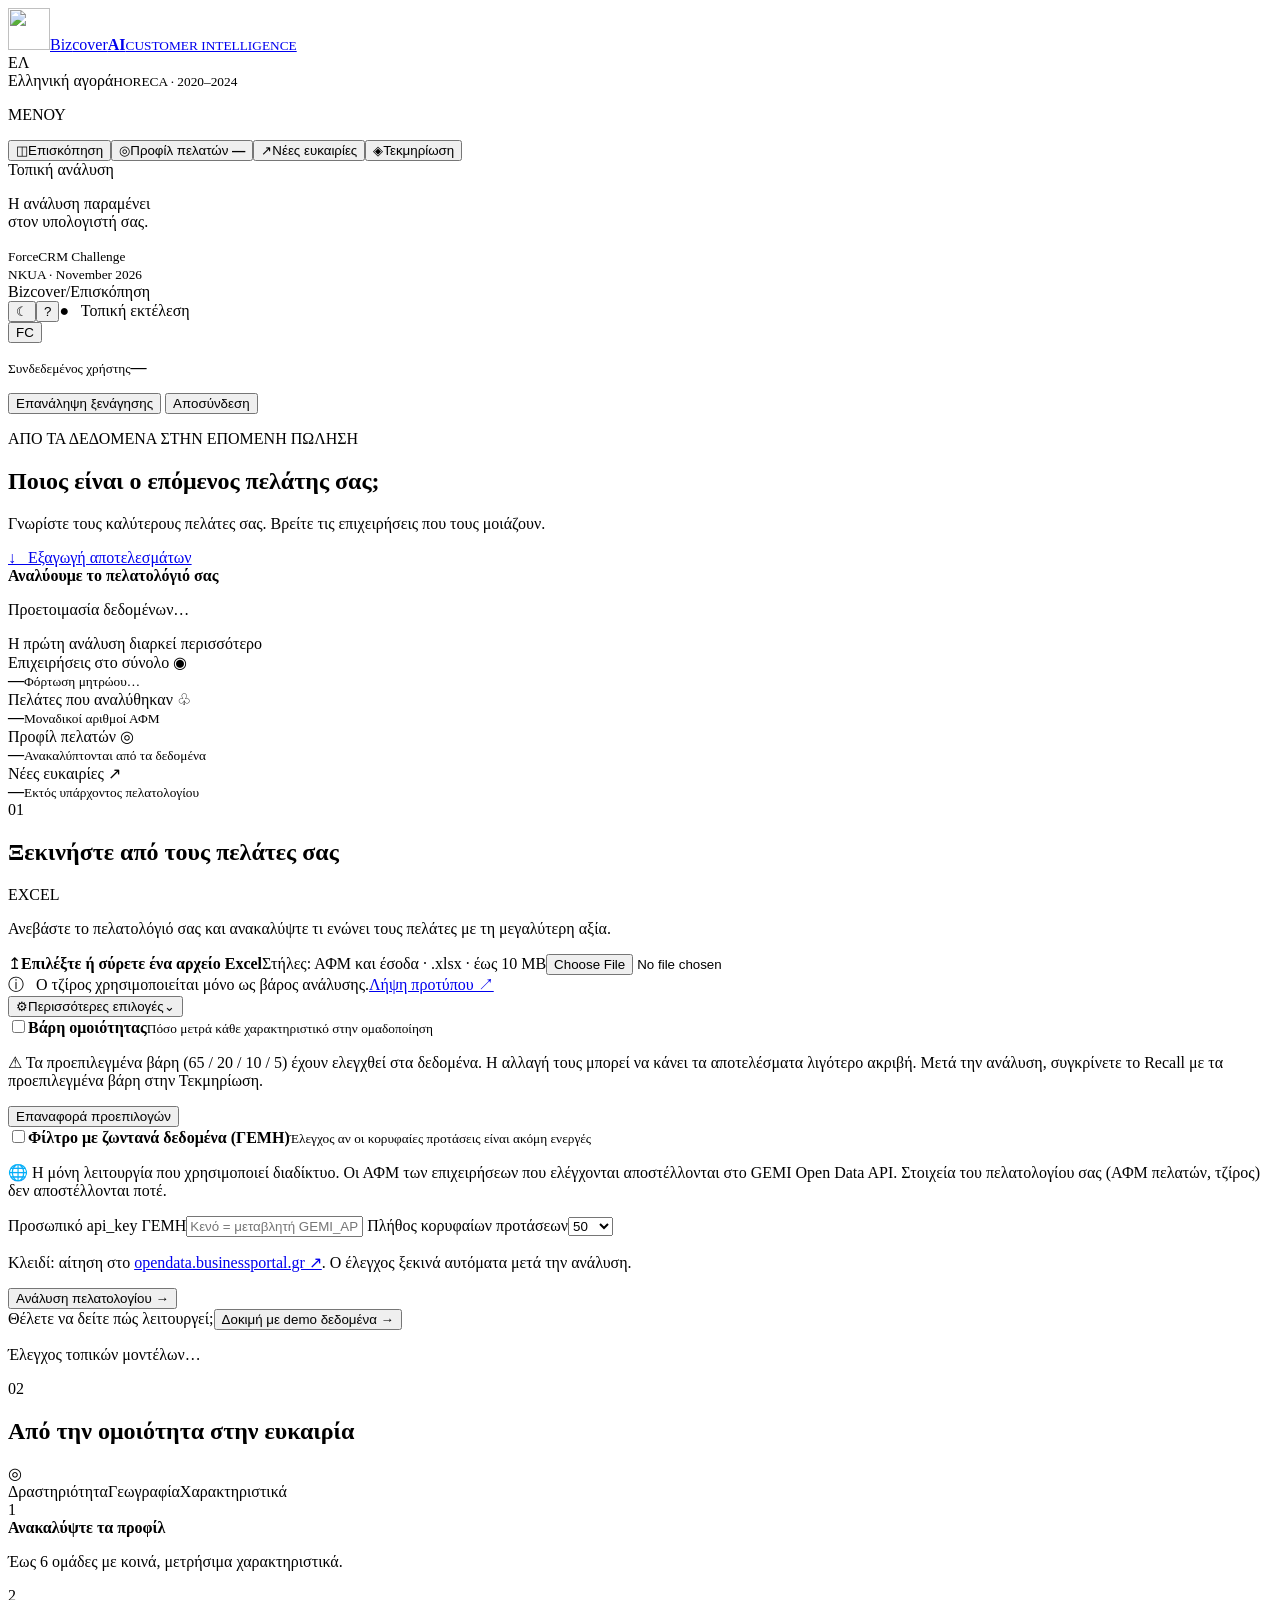
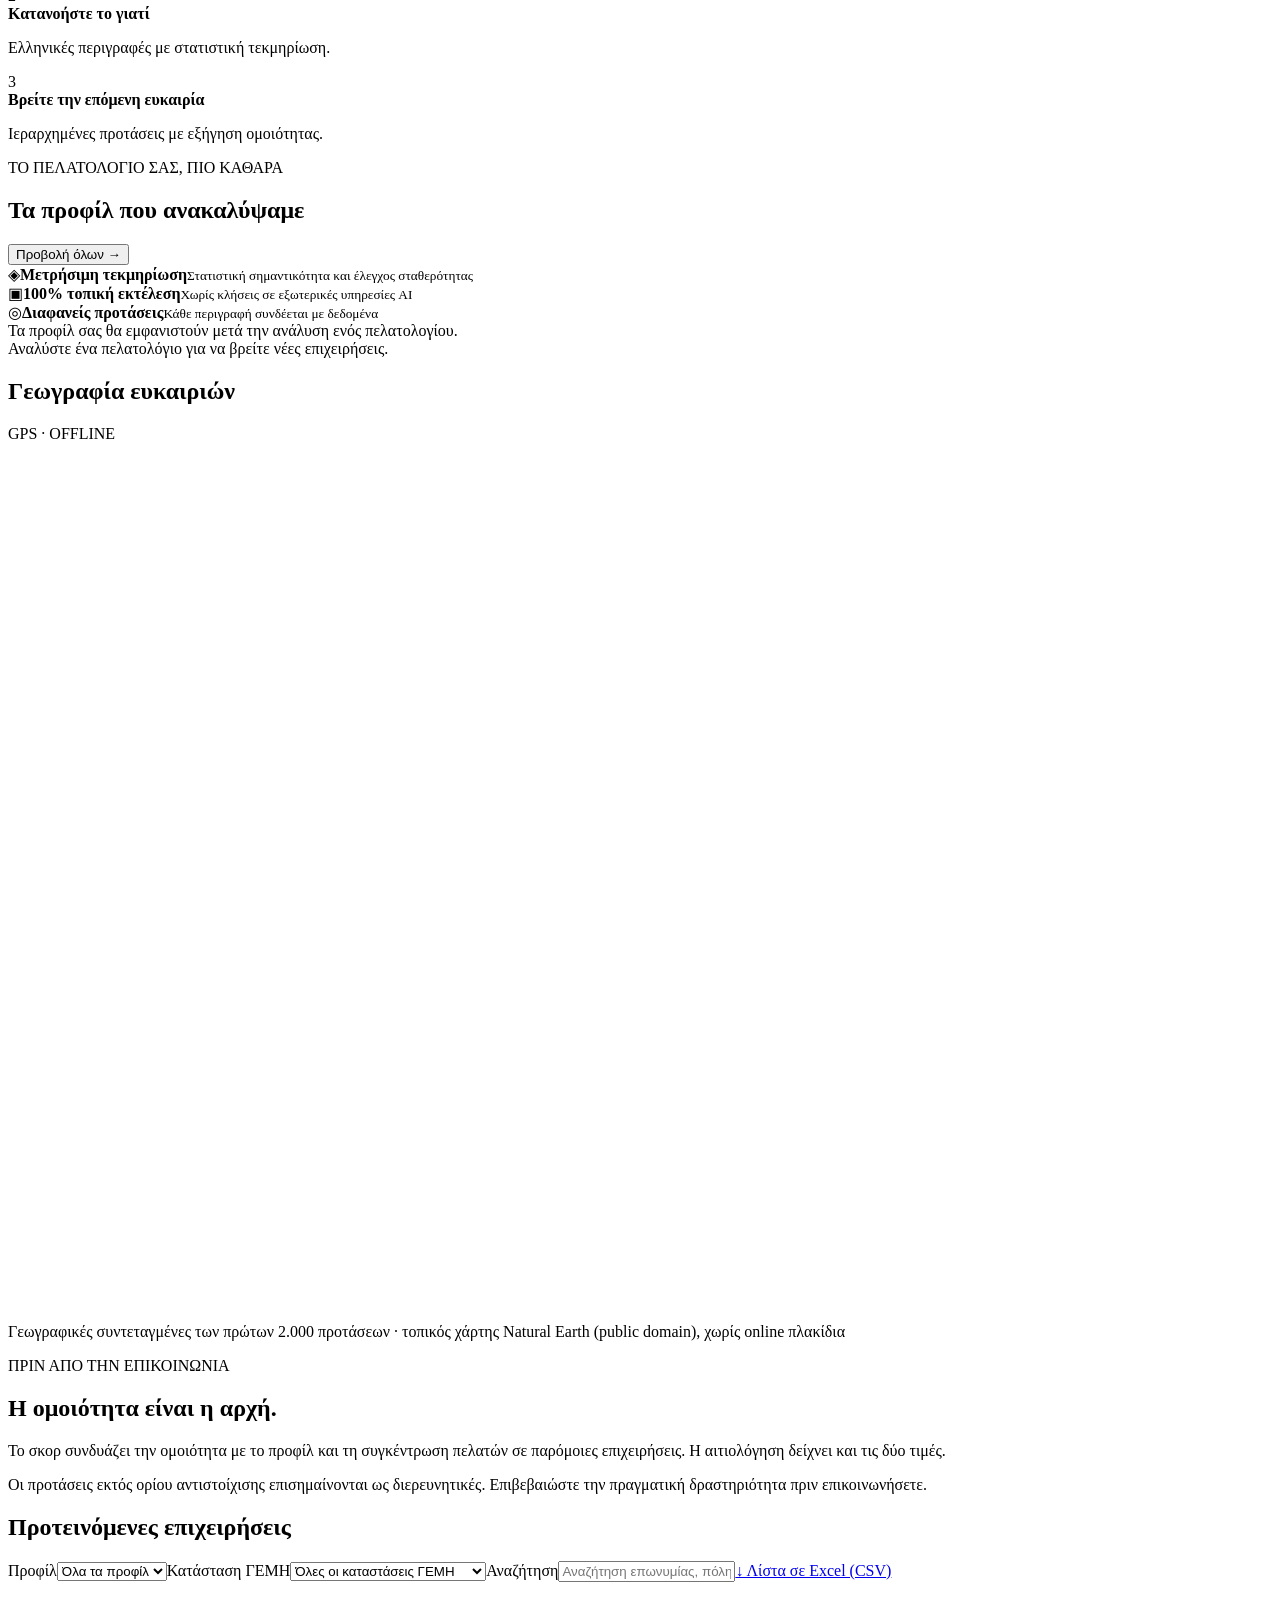
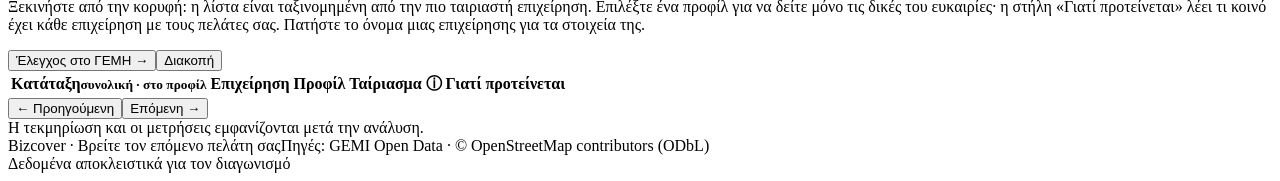
==== commit 99f24d18: "Rebrand to Bizcover; company card, filtered CSV export, AI Act PDF, T5 experiment - Bizcover brand: " ====
--- a/web/index.html
+++ b/web/index.html
@@ -3,11 +3,8 @@
   <head>
     <meta charset="utf-8" />
     <meta name="viewport" content="width=device-width,initial-scale=1" />
-    <title>ForceCRM · Customer Intelligence</title>
-    <link
-      rel="icon"
-      href="data:image/svg+xml,%3Csvg xmlns='http://www.w3.org/2000/svg' viewBox='0 0 40 40'%3E%3Crect width='40' height='40' rx='10' fill='%2315584a'/%3E%3Cpath d='M12 10h18v5H18v5h10v5H18v8h-6z' fill='white'/%3E%3C/svg%3E"
-    />
+    <title>Bizcover · Customer Intelligence</title>
+    <link rel="icon" type="image/svg+xml" href="/brand/icon.svg" />
     <link rel="stylesheet" href="/style.css" />
     <script src="/theme.js"></script>
     <script defer src="/app.js"></script>
@@ -15,12 +12,8 @@
   </head>
   <body>
     <aside class="sidebar">
-      <a class="brand" href="/" aria-label="ForceCRM home"
-        ><span class="brandmark">F<span>↗</span></span
-        ><span
-          >Force<span class="light">CRM</span
-          ><small>CUSTOMER INTELLIGENCE</small></span
-        ></a
+      <a class="brand" href="/" aria-label="Bizcover, αρχική σελίδα"
+        ><img class="brand-icon" src="/brand/icon.svg" alt="" width="42" height="42" /><span class="brand-word">Biz<span class="brand-cover">cover</span><b class="brand-ai">AI</b><small>CUSTOMER INTELLIGENCE</small></span></a
       >
       <div class="workspace">
         <span class="workspace-icon">ΕΛ</span>
@@ -48,7 +41,7 @@
     <div class="shell">
       <header class="topbar">
         <div>
-          <span class="muted">ForceCRM</span><span class="slash">/</span
+          <span class="muted">Bizcover</span><span class="slash">/</span
           ><span id="breadcrumb">Επισκόπηση</span>
         </div>
         <div class="top-right">
@@ -394,10 +387,10 @@
                   ><input
                     id="search"
                     placeholder="Αναζήτηση επωνυμίας, πόλης ή ΑΦΜ"
-                  />
-                </div>
-              </div>
-              <p class="reading-hint">Ξεκινήστε από την κορυφή: η λίστα είναι ταξινομημένη από την πιο ταιριαστή επιχείρηση. Επιλέξτε ένα προφίλ για να δείτε μόνο τις δικές του ευκαιρίες· η στήλη «Γιατί προτείνεται» λέει τι κοινό έχει κάθε επιχείρηση με τους πελάτες σας.</p>
+                  /><a id="export-filtered" class="button outline" href="#" title="Κατεβάζει όλη τη λίστα με τα τρέχοντα φίλτρα, για Excel">↓ Λίστα σε Excel (CSV)</a>
+                </div>
+              </div>
+              <p class="reading-hint">Ξεκινήστε από την κορυφή: η λίστα είναι ταξινομημένη από την πιο ταιριαστή επιχείρηση. Επιλέξτε ένα προφίλ για να δείτε μόνο τις δικές του ευκαιρίες· η στήλη «Γιατί προτείνεται» λέει τι κοινό έχει κάθε επιχείρηση με τους πελάτες σας. Πατήστε το όνομα μιας επιχείρησης για τα στοιχεία της.</p>
                 <div id="live-bar" class="live-bar hidden" role="status">
                 <span id="live-message"></span
                 ><span class="live-actions"
@@ -443,9 +436,9 @@
         </div>
         <footer>
           <span
-            >ForceCRM
+            >Bizcover
             <span class="muted"
-              >· Empowering Sales. Driving Results.</span
+              >· Βρείτε τον επόμενο πελάτη σας</span
             ></span
           ><span
             >Πηγές: GEMI Open Data · © OpenStreetMap contributors (ODbL)<br /><span
@@ -455,6 +448,10 @@
           >
         </footer>
       </main>
+      <dialog id="company-dialog" class="company-dialog" aria-labelledby="company-title">
+        <div id="company-body"></div>
+        <form method="dialog"><button class="button outline" type="submit">Κλείσιμο</button></form>
+      </dialog>
     </div>
   </body>
 </html>
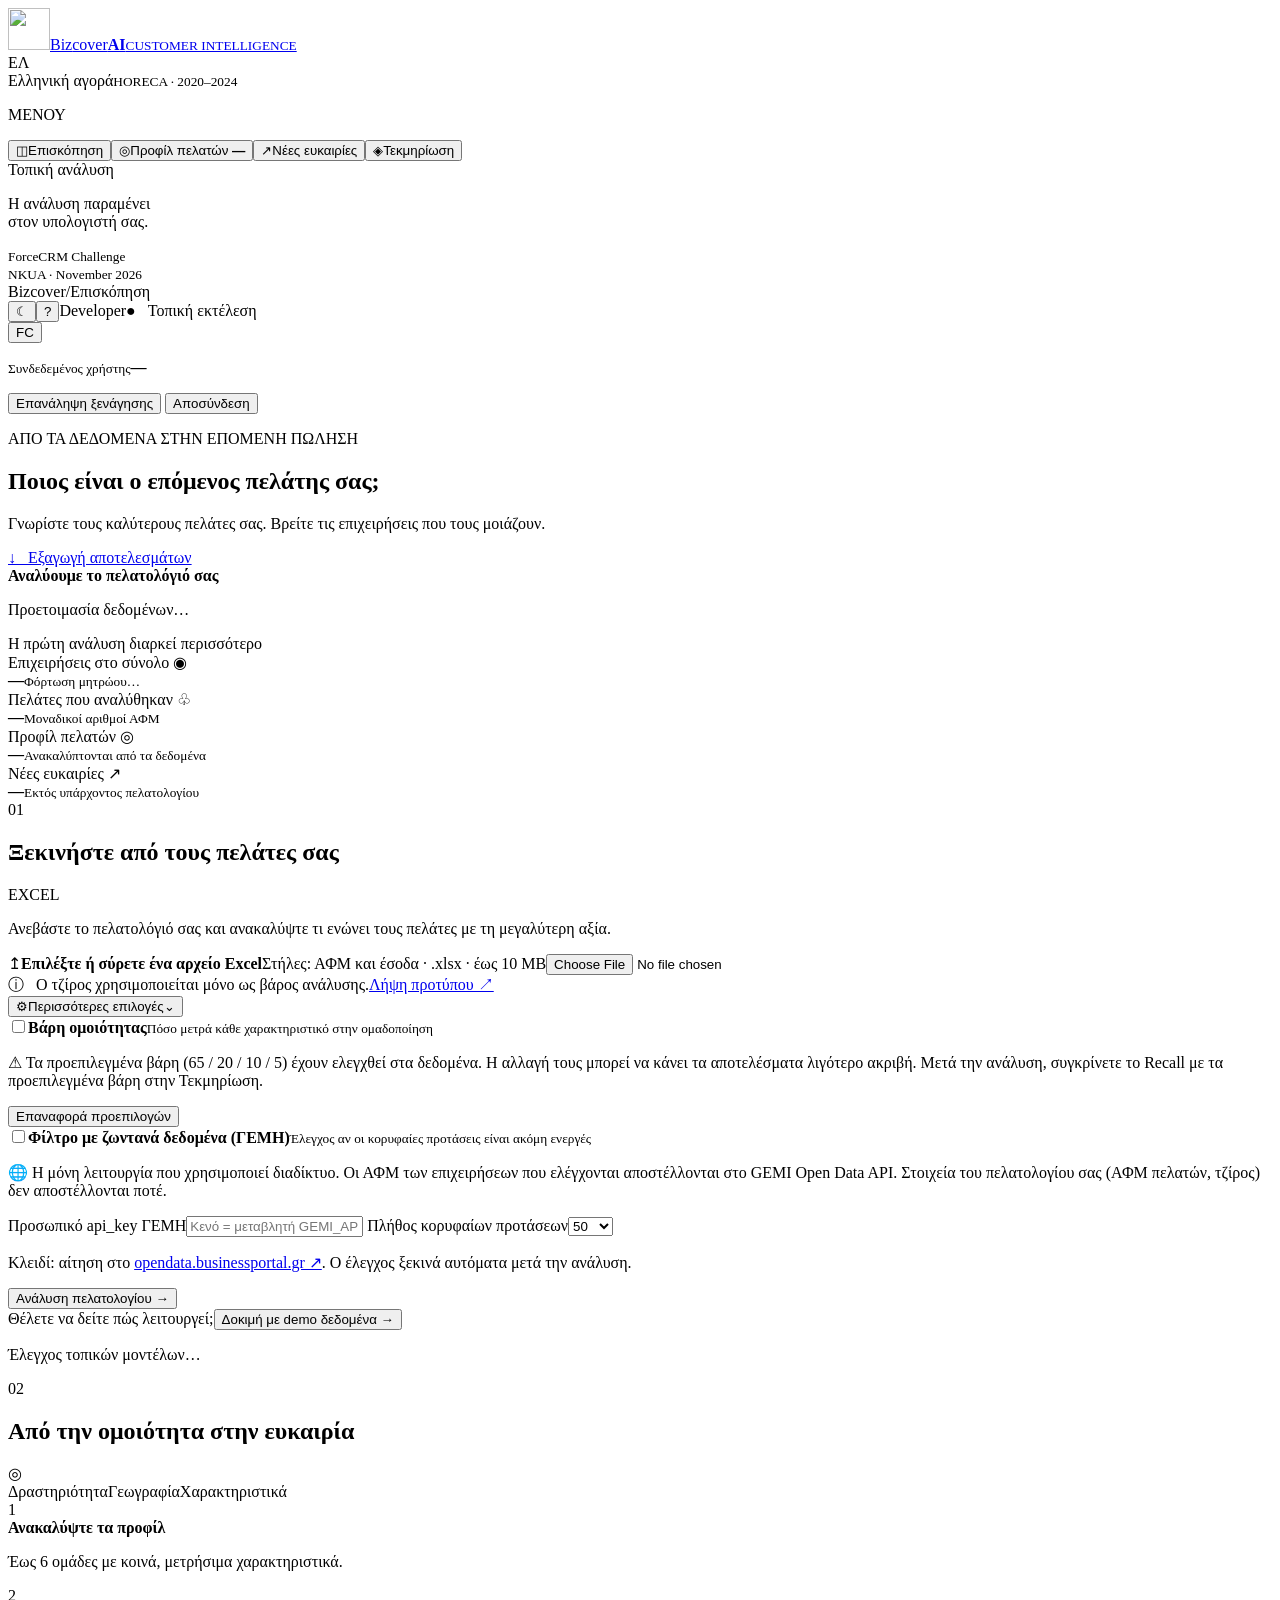
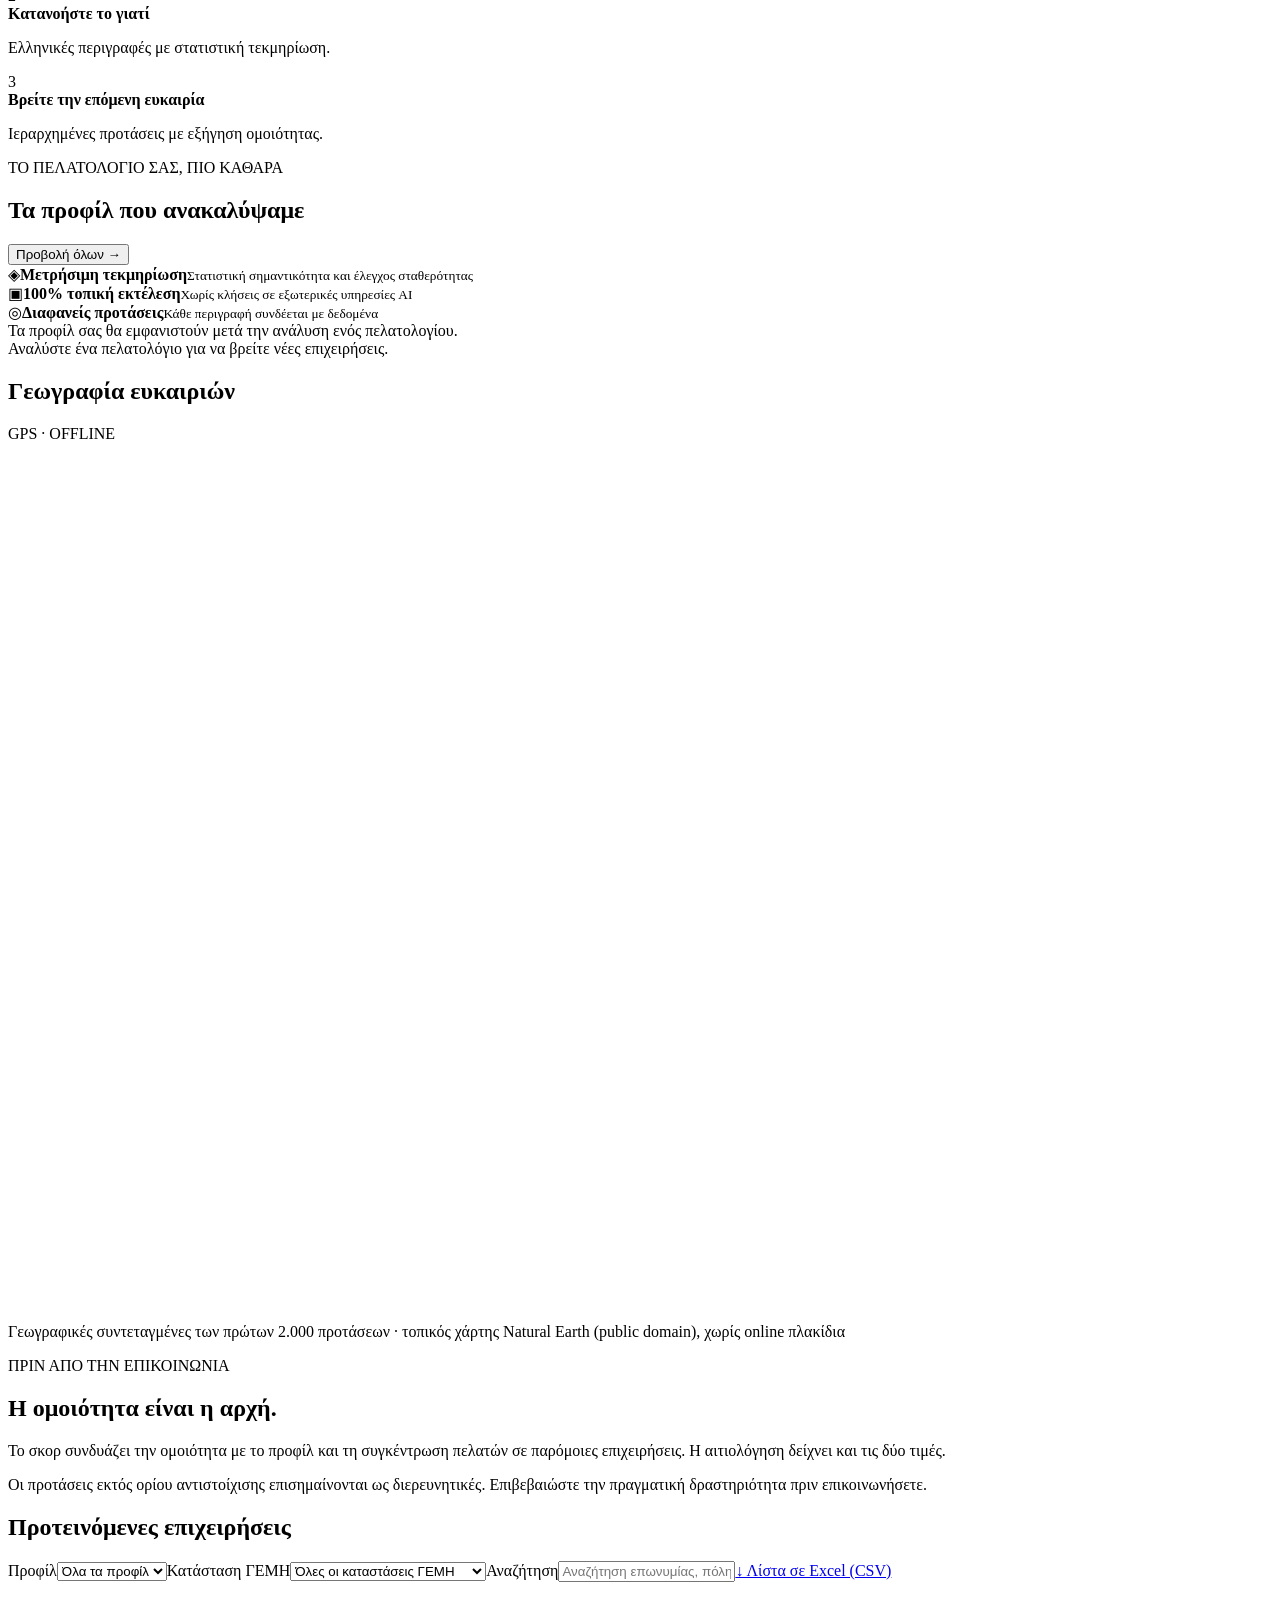
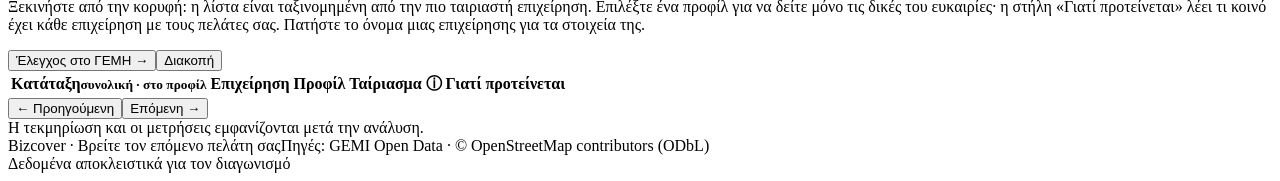
==== commit a6c093df: "Cluster export with ΑΦΜ; developer-only view behind a second one-click login - Cluster export (chall" ====
--- a/web/index.html
+++ b/web/index.html
@@ -47,6 +47,7 @@
         <div class="top-right">
           <button id="theme-toggle" class="theme-toggle" type="button" aria-label="Σκοτεινό θέμα">☾</button
           ><button id="tour-button" class="theme-toggle" type="button" aria-label="Ξενάγηση στην εφαρμογή" title="Ξενάγηση στην εφαρμογή">?</button
+          ><span class="pill dev-badge dev-only" title="Βλέπετε και τα τεχνικά στοιχεία">Developer</span
           ><span class="pill" title="Όλο το AI τρέχει σε αυτόν τον υπολογιστή, χωρίς cloud">● &nbsp; Τοπική εκτέλεση</span
           ><div class="user-menu">
             <button id="user-button" class="avatar" type="button" aria-haspopup="menu" aria-expanded="false" aria-controls="user-dropdown" aria-label="Λογαριασμός">FC</button>
@@ -136,7 +137,7 @@
                     ανάλυσης.</span
                   ><a href="/api/template">Λήψη προτύπου ↗</a>
                 </div>
-                <div class="more-options">
+                <div class="more-options dev-only">
                   <button
                     type="button"
                     id="options-toggle"
@@ -251,7 +252,7 @@
                   Δοκιμή με demo δεδομένα →
                 </button>
               </div>
-              <p id="model-status" class="model-status">
+              <p id="model-status" class="model-status dev-only">
                 Έλεγχος τοπικών μοντέλων…
               </p>
             </section>
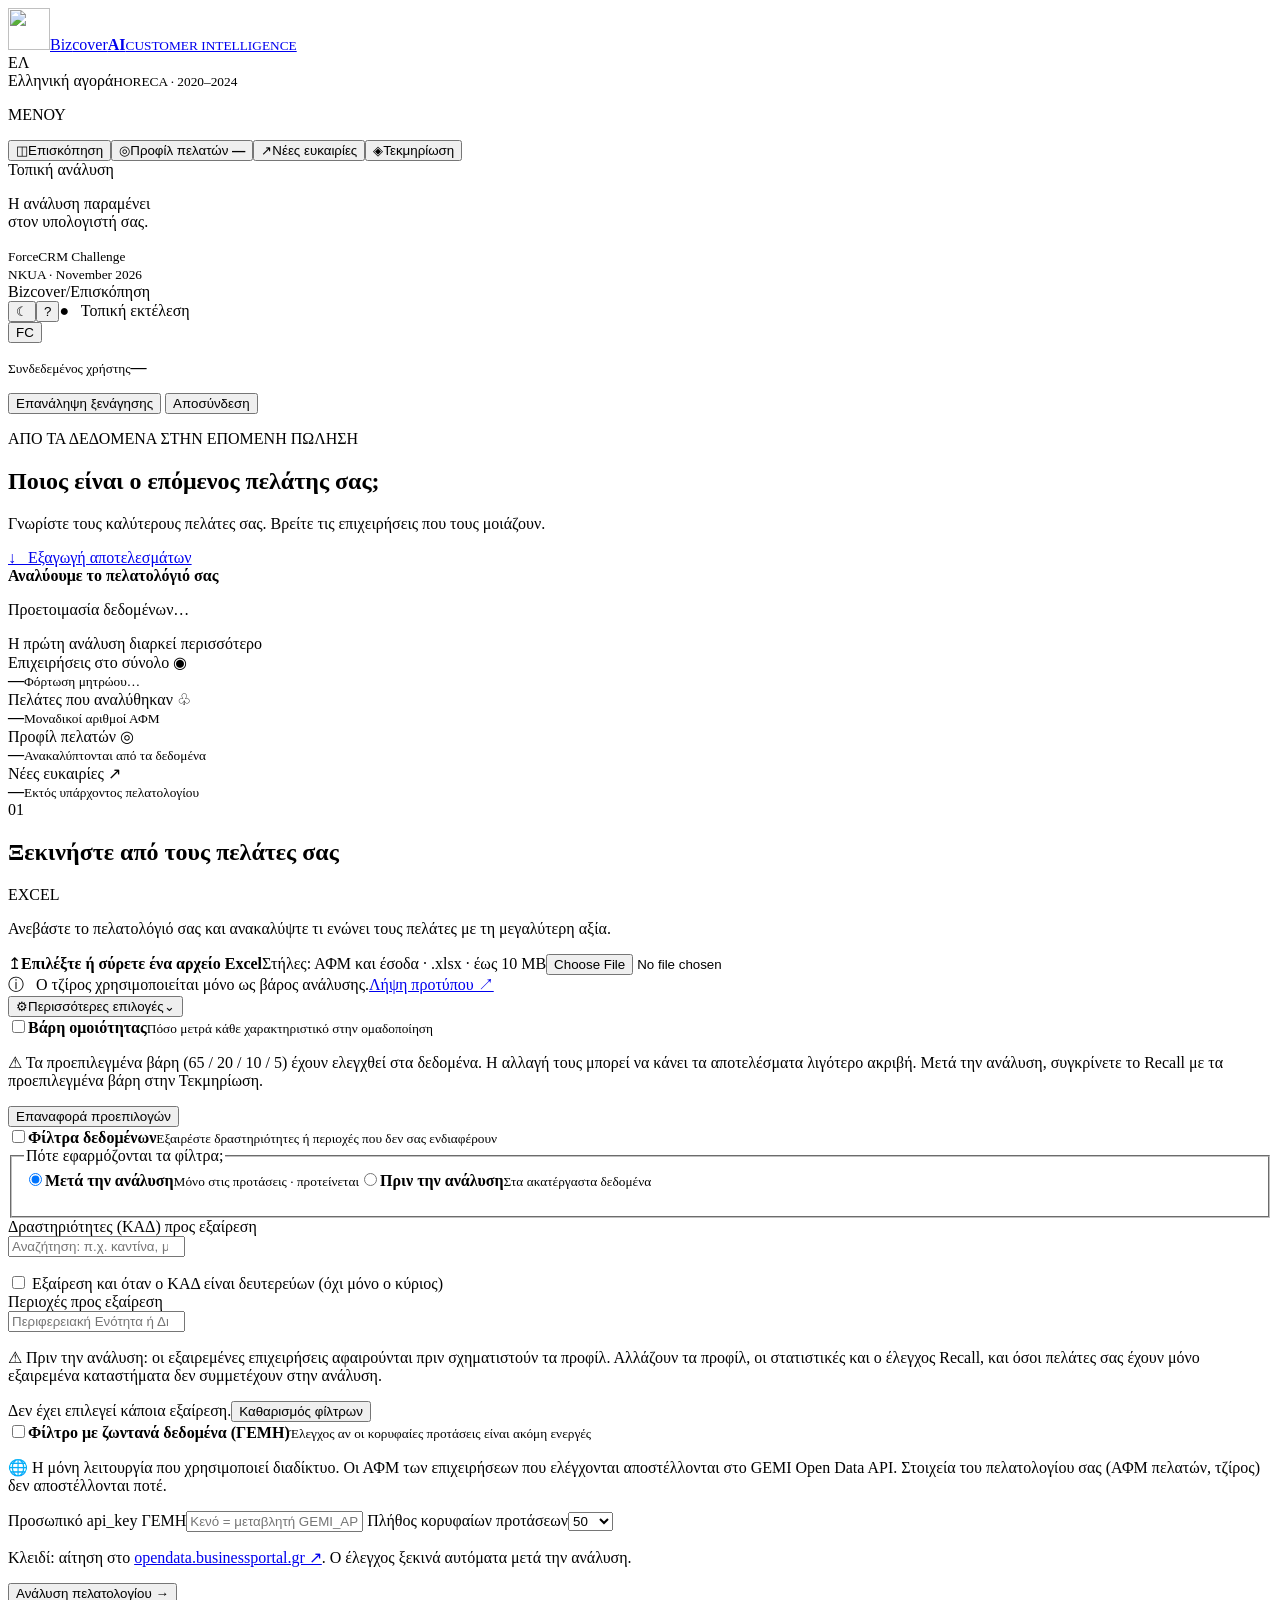
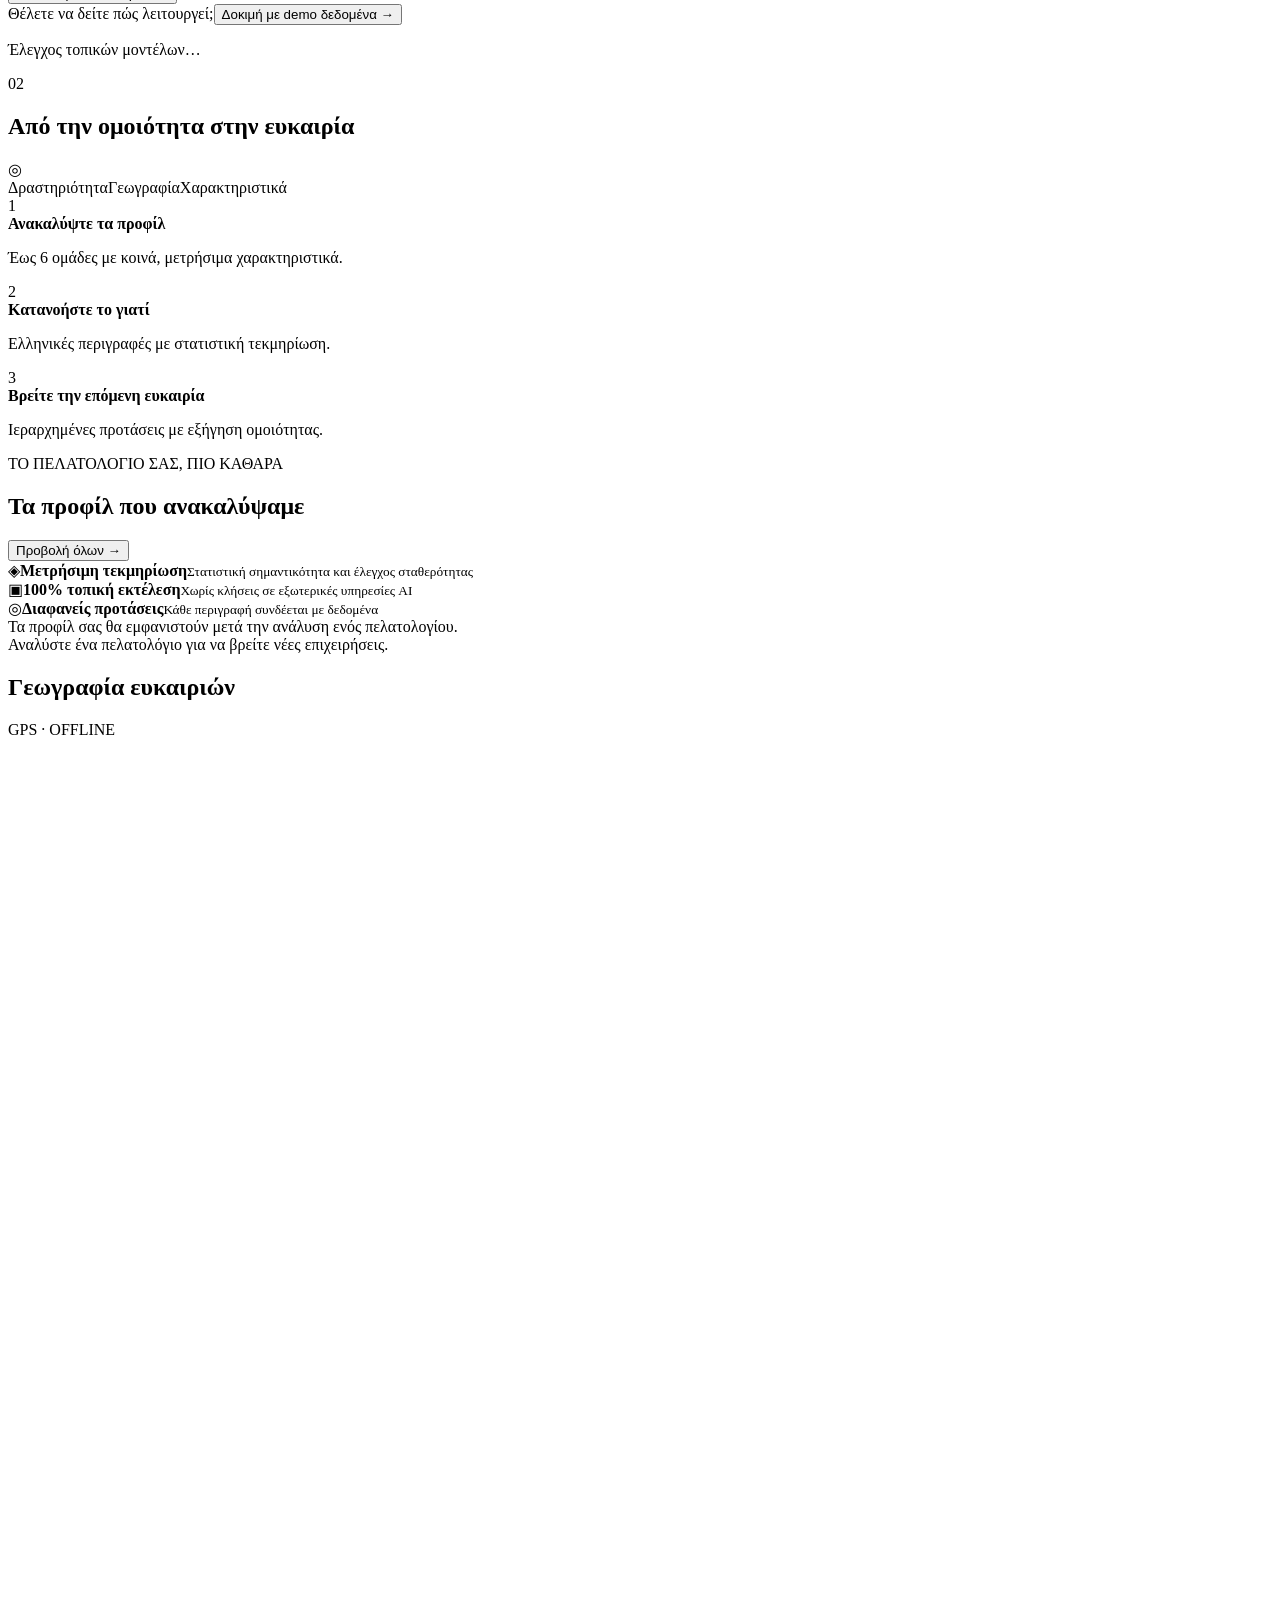
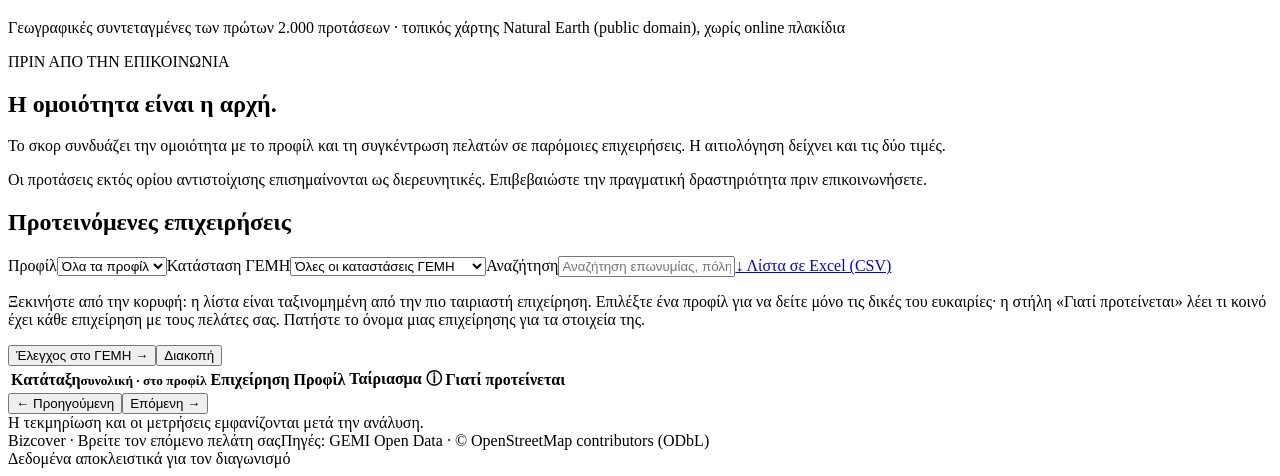
==== commit fc914264: "Data filters: exclude activities or places, before or after the analysis - New "Φίλτρα δεδομένων" se" ====
--- a/web/index.html
+++ b/web/index.html
@@ -8,6 +8,7 @@
     <link rel="stylesheet" href="/style.css" />
     <script src="/theme.js"></script>
     <script defer src="/app.js"></script>
+    <script defer src="/filters.js"></script>
     <script defer src="/onboarding.js"></script>
   </head>
   <body>
@@ -47,7 +48,6 @@
         <div class="top-right">
           <button id="theme-toggle" class="theme-toggle" type="button" aria-label="Σκοτεινό θέμα">☾</button
           ><button id="tour-button" class="theme-toggle" type="button" aria-label="Ξενάγηση στην εφαρμογή" title="Ξενάγηση στην εφαρμογή">?</button
-          ><span class="pill dev-badge dev-only" title="Βλέπετε και τα τεχνικά στοιχεία">Developer</span
           ><span class="pill" title="Όλο το AI τρέχει σε αυτόν τον υπολογιστή, χωρίς cloud">● &nbsp; Τοπική εκτέλεση</span
           ><div class="user-menu">
             <button id="user-button" class="avatar" type="button" aria-haspopup="menu" aria-expanded="false" aria-controls="user-dropdown" aria-label="Λογαριασμός">FC</button>
@@ -137,7 +137,7 @@
                     ανάλυσης.</span
                   ><a href="/api/template">Λήψη προτύπου ↗</a>
                 </div>
-                <div class="more-options dev-only">
+                <div class="more-options">
                   <button
                     type="button"
                     id="options-toggle"
@@ -183,6 +183,88 @@
                             class="text-button"
                           >
                             Επαναφορά προεπιλογών
+                          </button>
+                        </div>
+                      </div>
+                    </section>
+                    <section class="option-section">
+                      <label class="switch"
+                        ><input type="checkbox" id="filters-toggle" /><span
+                          class="switch-track"
+                          aria-hidden="true"
+                        ></span
+                        ><span
+                          ><strong>Φίλτρα δεδομένων</strong
+                          ><small
+                            >Εξαιρέστε δραστηριότητες ή περιοχές που δεν σας ενδιαφέρουν</small
+                          ></span
+                        ></label
+                      >
+                      <div id="filters-panel" class="option-body hidden">
+                        <fieldset class="filter-mode">
+                          <legend>Πότε εφαρμόζονται τα φίλτρα;</legend>
+                          <div class="segmented" role="radiogroup">
+                            <label
+                              ><input type="radio" name="filter-mode" value="post" checked /><span
+                                ><strong>Μετά την ανάλυση</strong
+                                ><small>Μόνο στις προτάσεις · προτείνεται</small></span
+                              ></label
+                            ><label
+                              ><input type="radio" name="filter-mode" value="pre" /><span
+                                ><strong>Πριν την ανάλυση</strong
+                                ><small>Στα ακατέργαστα δεδομένα</small></span
+                              ></label
+                            >
+                          </div>
+                          <p class="option-note" id="filter-mode-help"></p>
+                        </fieldset>
+                        <div class="picker" id="activity-picker">
+                          <label for="activity-search">Δραστηριότητες (ΚΑΔ) προς εξαίρεση</label>
+                          <div class="picker-box">
+                            <input
+                              id="activity-search"
+                              type="search"
+                              autocomplete="off"
+                              role="combobox"
+                              aria-expanded="false"
+                              aria-controls="activity-options"
+                              placeholder="Αναζήτηση: π.χ. καντίνα, μπαρ ή 5630"
+                            />
+                            <ul class="picker-options hidden" id="activity-options" role="listbox"></ul>
+                          </div>
+                          <div class="chips" id="activity-chips" aria-live="polite"></div>
+                          <label class="check"
+                            ><input type="checkbox" id="activity-any" /> Εξαίρεση και όταν ο ΚΑΔ είναι
+                            δευτερεύων (όχι μόνο ο κύριος)</label
+                          >
+                        </div>
+                        <div class="picker" id="place-picker">
+                          <label for="place-search">Περιοχές προς εξαίρεση</label>
+                          <div class="picker-box">
+                            <input
+                              id="place-search"
+                              type="search"
+                              autocomplete="off"
+                              role="combobox"
+                              aria-expanded="false"
+                              aria-controls="place-options"
+                              placeholder="Περιφερειακή Ενότητα ή Δήμος: π.χ. Κυκλάδων, Θήρας"
+                            />
+                            <ul class="picker-options hidden" id="place-options" role="listbox"></ul>
+                          </div>
+                          <div class="chips" id="place-chips" aria-live="polite"></div>
+                        </div>
+                        <p class="weights-warning hidden" id="filter-pre-warning" role="note">
+                          ⚠ Πριν την ανάλυση: οι εξαιρεμένες επιχειρήσεις αφαιρούνται πριν
+                          σχηματιστούν τα προφίλ. Αλλάζουν τα προφίλ, οι στατιστικές και ο έλεγχος
+                          Recall, και όσοι πελάτες σας έχουν μόνο εξαιρεμένα καταστήματα δεν
+                          συμμετέχουν στην ανάλυση.
+                        </p>
+                        <div class="weights-footer">
+                          <span id="filters-preview" class="option-note" aria-live="polite"
+                            >Δεν έχει επιλεγεί κάποια εξαίρεση.</span
+                          ><button type="button" id="filters-clear" class="text-button">
+                            Καθαρισμός φίλτρων
                           </button>
                         </div>
                       </div>
@@ -252,7 +334,7 @@
                   Δοκιμή με demo δεδομένα →
                 </button>
               </div>
-              <p id="model-status" class="model-status dev-only">
+              <p id="model-status" class="model-status">
                 Έλεγχος τοπικών μοντέλων…
               </p>
             </section>
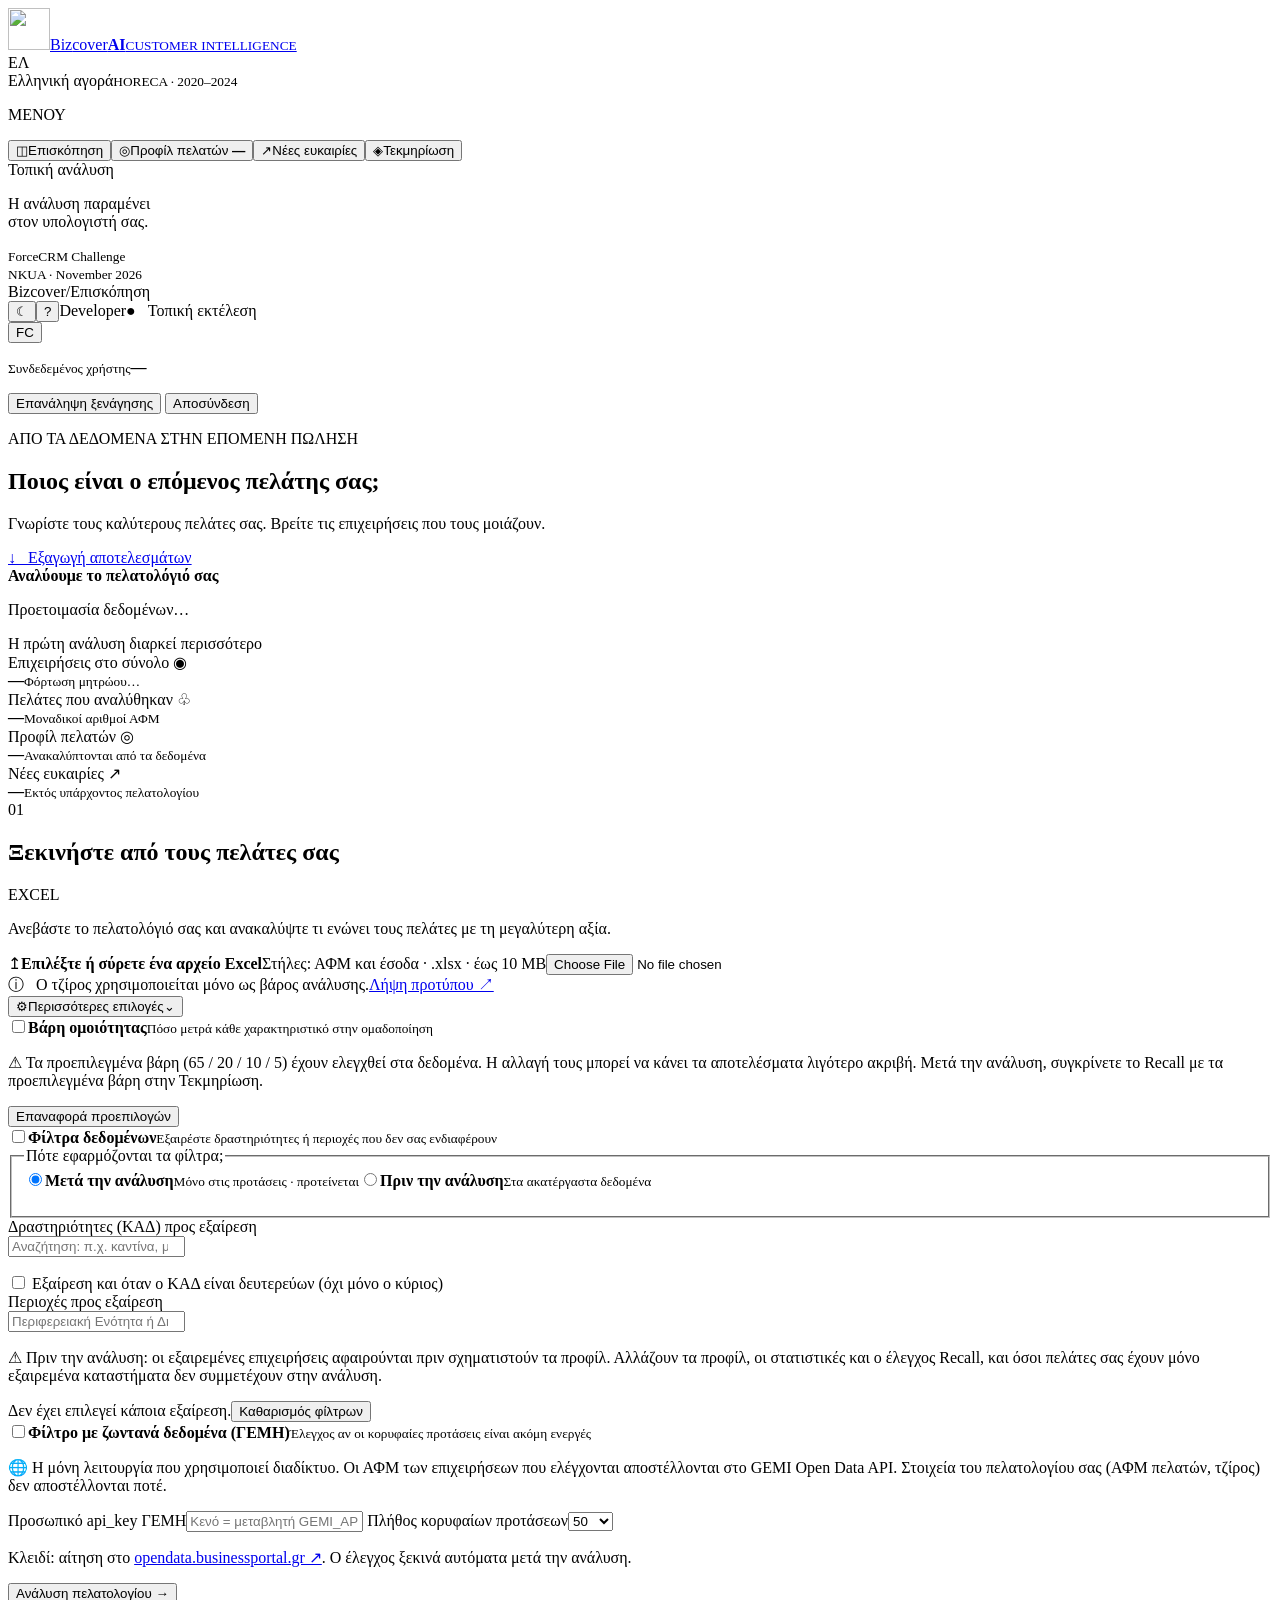
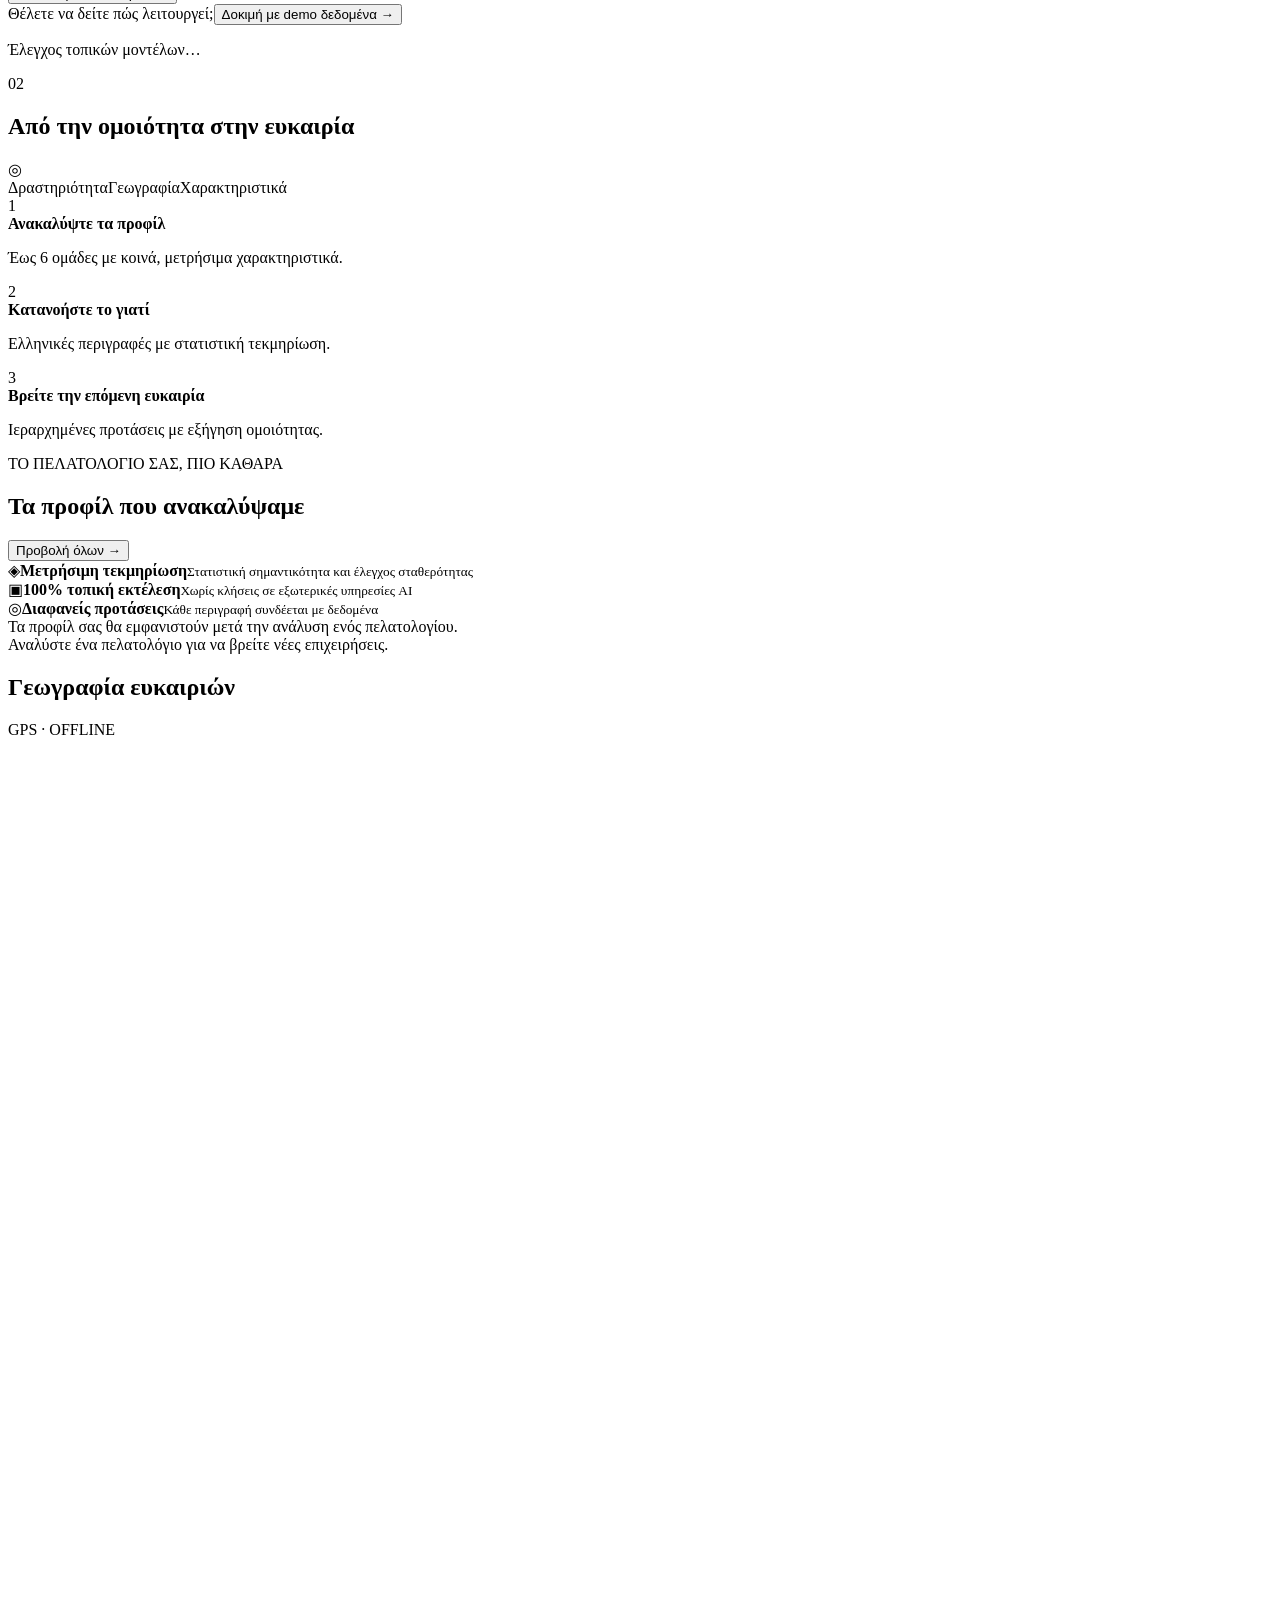
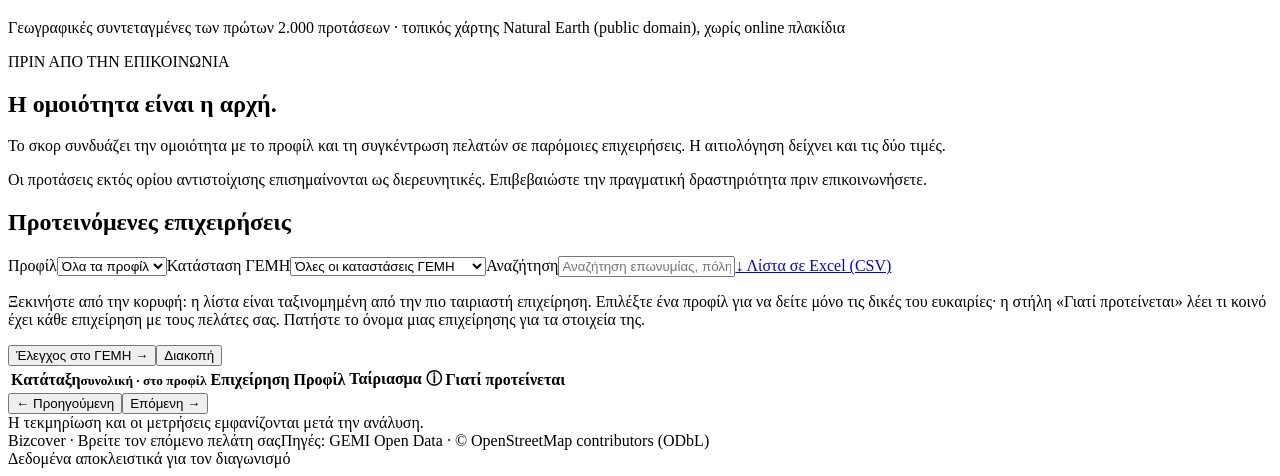
==== commit 20b88233: "Merge task/T17-filters: data filters before or after the analysis Co-Authored-By: Claude Opus 5.5 <n" ====
--- a/web/index.html
+++ b/web/index.html
@@ -48,6 +48,7 @@
         <div class="top-right">
           <button id="theme-toggle" class="theme-toggle" type="button" aria-label="Σκοτεινό θέμα">☾</button
           ><button id="tour-button" class="theme-toggle" type="button" aria-label="Ξενάγηση στην εφαρμογή" title="Ξενάγηση στην εφαρμογή">?</button
+          ><span class="pill dev-badge dev-only" title="Βλέπετε και τα τεχνικά στοιχεία">Developer</span
           ><span class="pill" title="Όλο το AI τρέχει σε αυτόν τον υπολογιστή, χωρίς cloud">● &nbsp; Τοπική εκτέλεση</span
           ><div class="user-menu">
             <button id="user-button" class="avatar" type="button" aria-haspopup="menu" aria-expanded="false" aria-controls="user-dropdown" aria-label="Λογαριασμός">FC</button>
@@ -137,7 +138,7 @@
                     ανάλυσης.</span
                   ><a href="/api/template">Λήψη προτύπου ↗</a>
                 </div>
-                <div class="more-options">
+                <div class="more-options dev-only">
                   <button
                     type="button"
                     id="options-toggle"
@@ -334,7 +335,7 @@
                   Δοκιμή με demo δεδομένα →
                 </button>
               </div>
-              <p id="model-status" class="model-status">
+              <p id="model-status" class="model-status dev-only">
                 Έλεγχος τοπικών μοντέλων…
               </p>
             </section>
